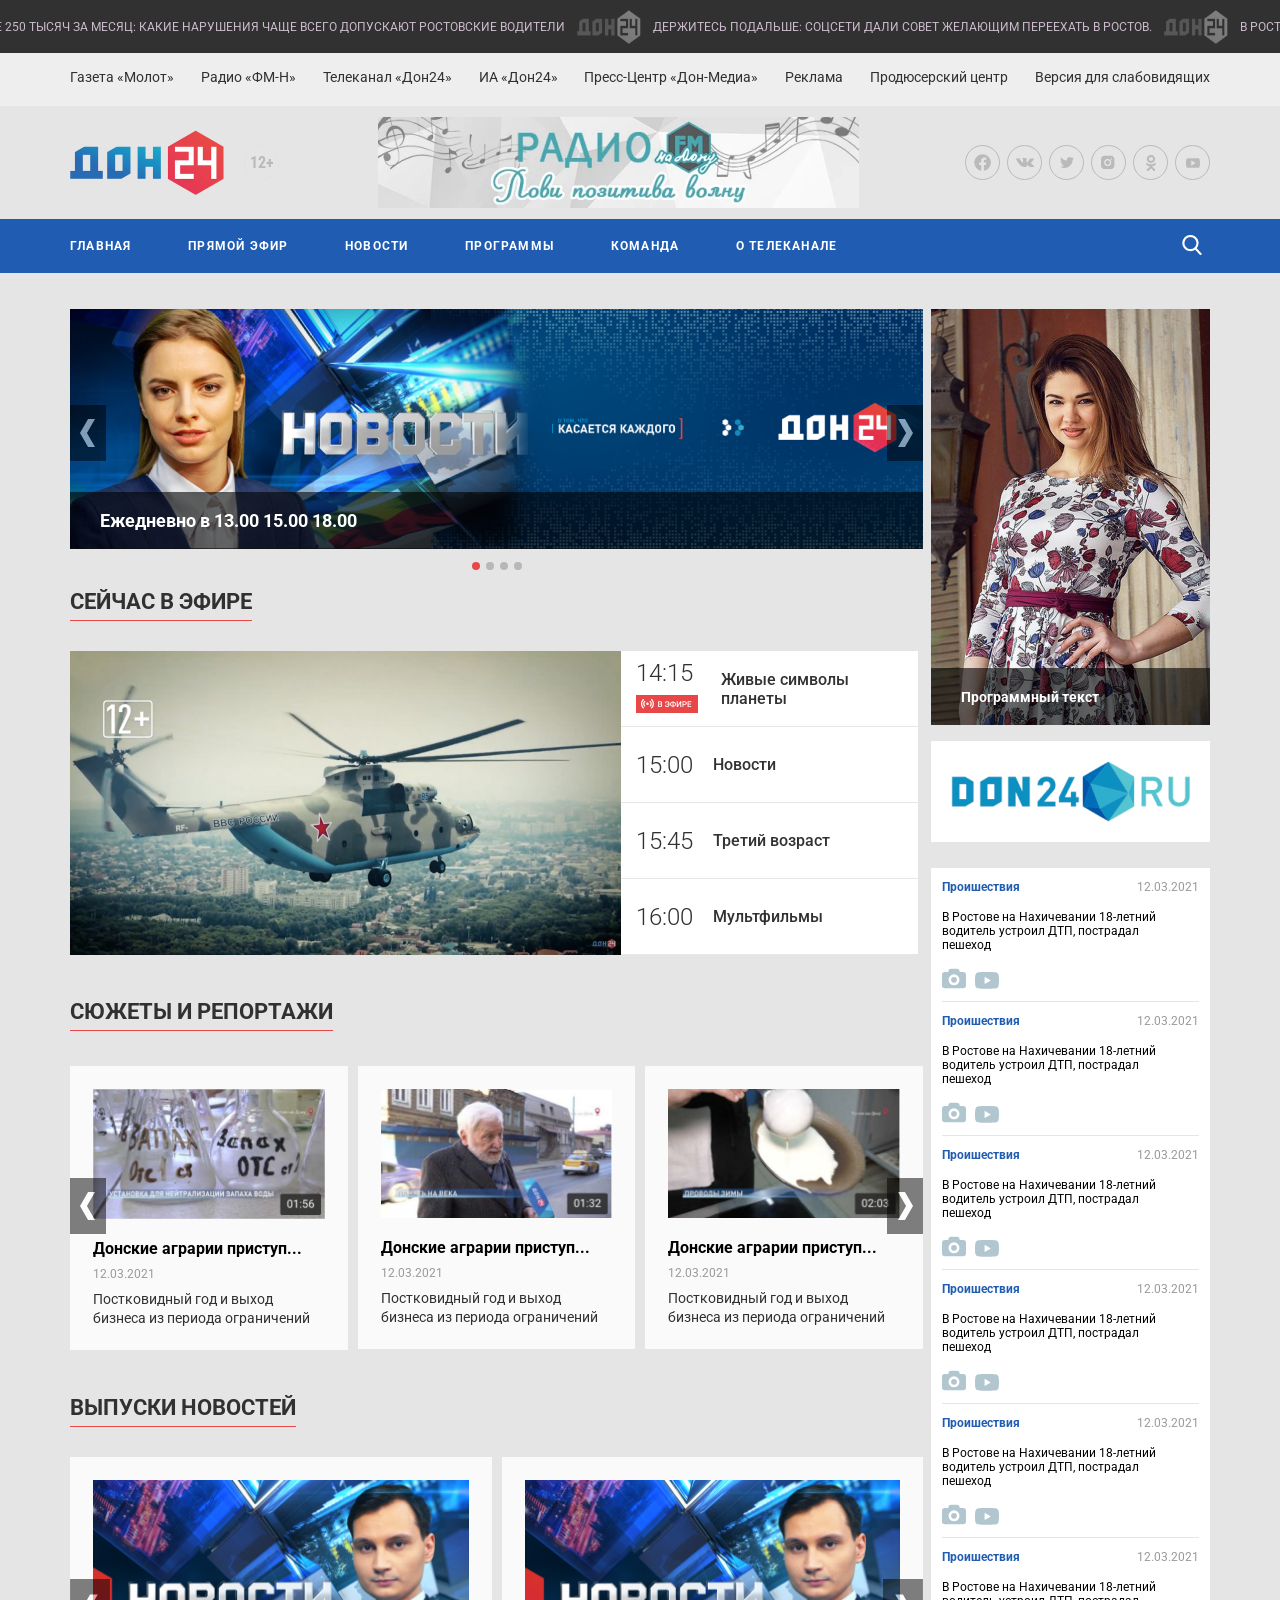
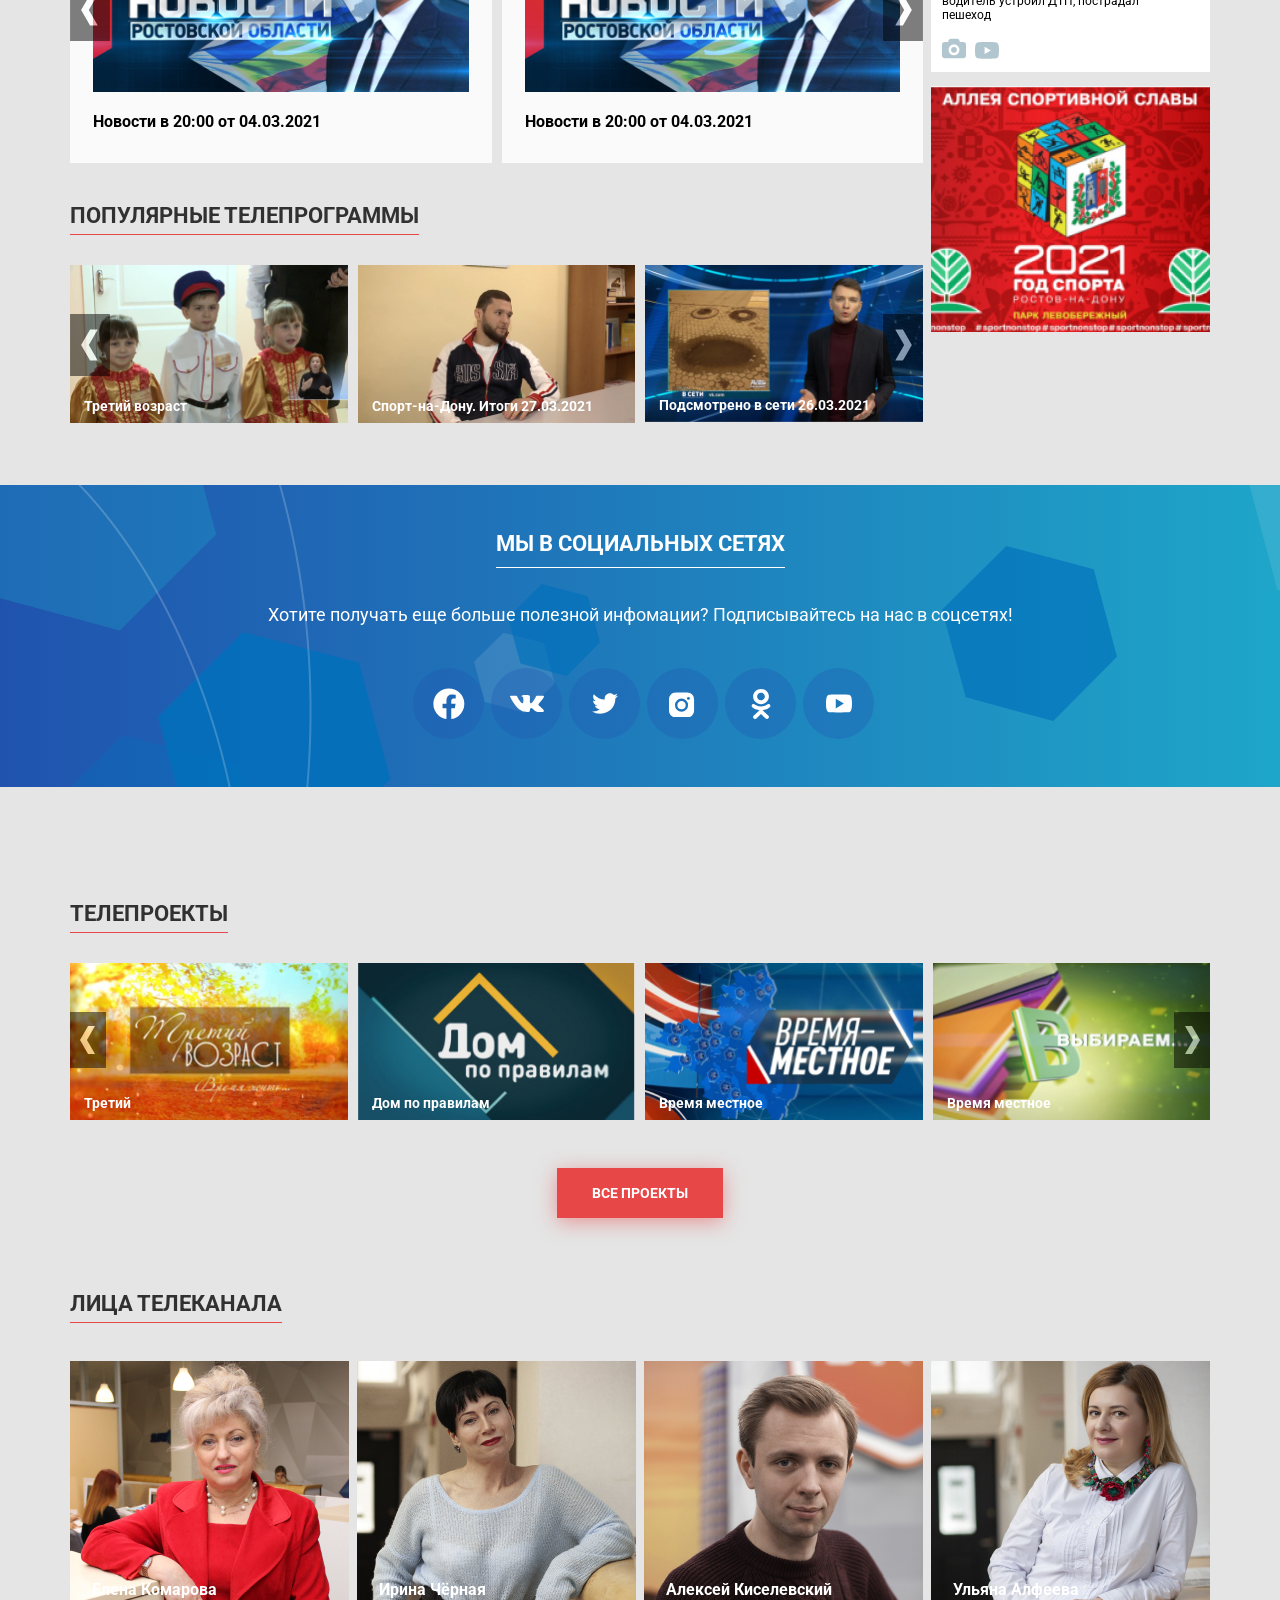
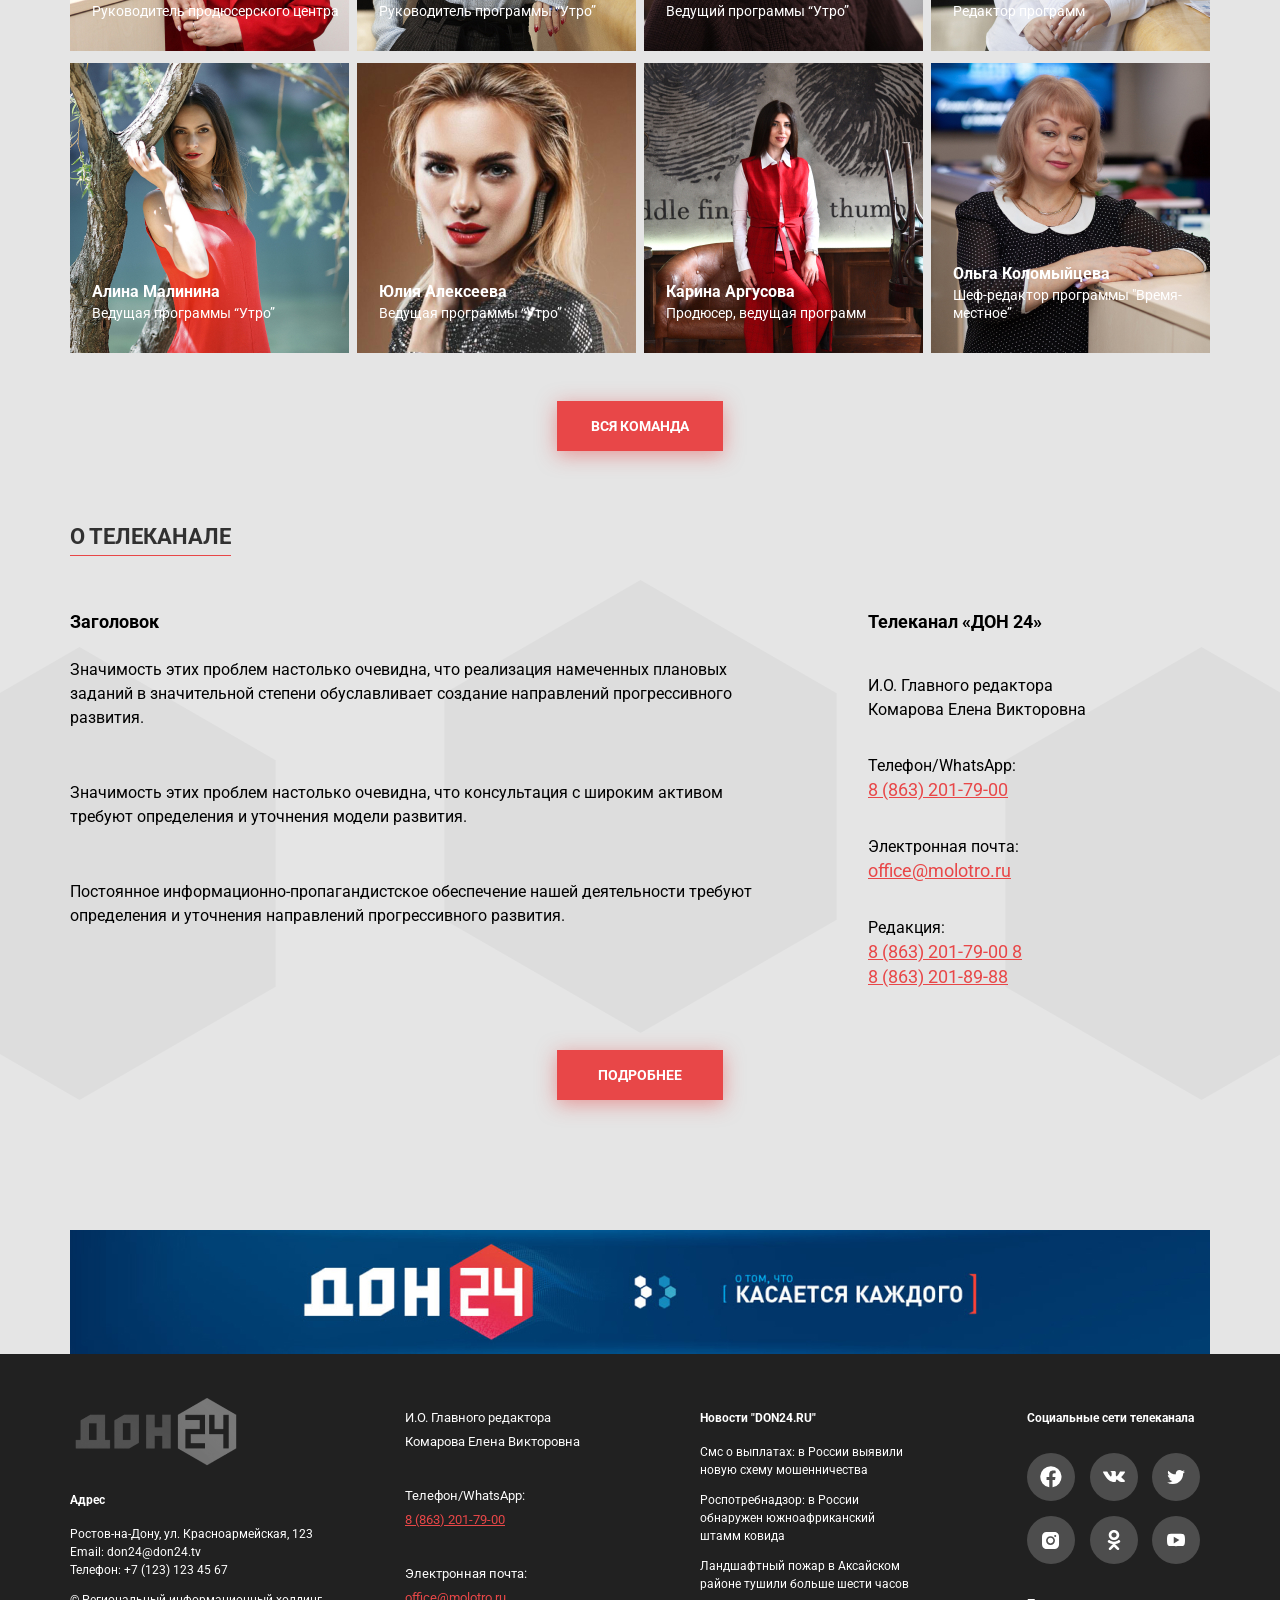
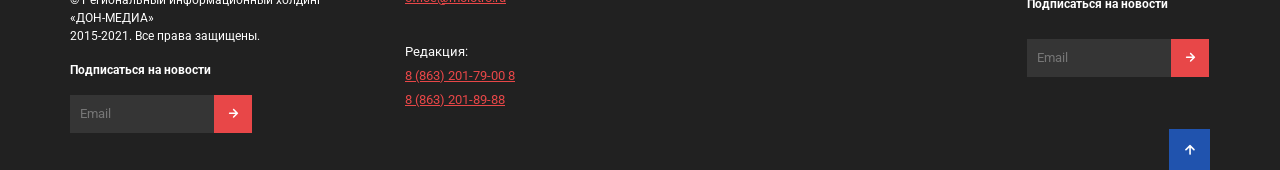
==== don24/index.html @ a63db2fe "Add files via upload" ====
<!DOCTYPE html>
<html lang="en">
<head>
   <meta charset="UTF-8">
   <meta http-equiv="X-UA-Compatible" content="IE=edge">
   <meta name="viewport" content="width=device-width, initial-scale=1.0">
   <link rel="stylesheet" href="css/style.css">
   <link rel="preconnect" href="https://fonts.gstatic.com">
   <link href="https://fonts.googleapis.com/css2?family=Roboto+Mono:wght@300&family=Roboto:wght@400;500;700&display=swap" rel="stylesheet">
   <link rel="stylesheet" href="css/li-scroller.css" media="screen" /> 
   <link href="https://fonts.googleapis.com/css2?family=Roboto+Condensed:wght@700&display=swap" rel="stylesheet">
   <link rel="stylesheet" href="css/swiper-bundle.min.css">
   
   <title>Дон24</title>
</head>
<body>
<header class="header mobile-adaptive-hide">
<div class="dynamic-string">
   <ul id="ticker1">
      <li><span><img class="string-logo" src="img/don24logostring.png" alt="string-logo"><p>Более 250 тысяч за месяц: какие нарушения чаще всего допускают ростовские водители</p></span></li>
      <li><span><img class="string-logo" src="img/don24logostring.png" alt="string-logo"><p>Держитесь подальше: соцсети дали совет желающим переехать в Ростов.</p></span></li>
      <li><span> <img class="string-logo" src="img/don24logostring.png" alt="string-logo"><p>В Ростове на 73-м году жизни умер профессор ЮРИУ РАНХиГС Сергей Воронцов. Жители Таганрога жестко осудили девушку, которая кормит бездомных собак.</p></span></li>
   </ul>
</div>

<nav class="nav-info">
   <ul class="nav-info-list">
      <li><a class="nav-info-links" href="#">Газета «Молот»</a></li>
      <li><a class="nav-info-links" href="#">Радио «ФМ-Н»</a></li>
      <li><a class="nav-info-links" href="#">Телеканал «Дон24»</a></li>
      <li><a class="nav-info-links" href="#">ИА «Дон24»</a></li>
      <li><a class="nav-info-links" href="#">Пресс-Центр «Дон-Медиа»</a></li>
      <li><a class="nav-info-links" href="#">Реклама </a></li>
      <li><a class="nav-info-links" href="#">Продюсерский центр</a></li>
      <li><a class="nav-info-links" href="#">Версия для слабовидящих</a></li>
   </ul>
</nav>
<div class="logo-container">
   <div class="main-logo-block" name="top"><img class= "main-logo " src="img/don24mainlogo.png" alt="logo-don24">
   <span class="age-censore"><p>12+</p></span></div>
   <img class="radio-banner img-adaptive" src="img/banner.png" alt="radio-logo">
   <ul class="social-network-list">
      <li>
         <a class="social-network-links" href="">
            <svg class="icon" width="17.34px" height="17.24px">
               <use xlink:href="img/icons.svg#facebook"></use>
            </svg>
         </a>
      </li>
      <li>
         <a class="social-network-links" href="">
            <svg class="icon" width="18px" height="9px">
               <use xlink:href="img/icons.svg#vk"></use>
            </svg>
         </a>
      </li>
      <li>
         <a class="social-network-links" href="">
            <svg class="icon" width="14px" height="11px">
               <use xlink:href="img/icons.svg#twitter"></use>
            </svg>
         </a>
      </li>
      <li>
         <a class="social-network-links" href="">
            <svg class="icon" width="14.19px" height="14.19px">
               <use xlink:href="img/icons.svg#instagramm"></use>
            </svg>
         </a>
      </li>
      <li>
         <a class="social-network-links" href="">
            <svg class="icon" width="16px" height="16px">
               <use xlink:href="img/icons.svg#ok"></use>
            </svg>
         </a>
      </li>
      <li>
         <a class="social-network-links" href="">
            <svg class="icon" width="14px" height="14px">
               <use xlink:href="img/icons.svg#youtube"></use>
            </svg>
         </a>
      </li>
   </ul>
</div>
<nav class="main-nav">
   <ul class="main-nav-list">
      <li class="fixed-nav-logo"><a href="#"><img src="img/fixed-nav-logo.png" alt="fixed-nav-logo"></a></li>
      <li><a class="main-nav-links" href="#">Главная</a></li>
      <li><a class="main-nav-links" href="#">Прямой эфир</a></li>
      <li><a class="main-nav-links" href="#">Новости</a></li>
      <li><a class="main-nav-links" href="#">Программы</a></li>
      <li><a class="main-nav-links" href="#">Команда</a></li>
      <li><a class="main-nav-links" href="#">О телеканале</a></li>
      <li> 
         
         <span class="search-area">
            <span class="fake-search-input"></span>
            <input type="text" class="search-input" name="search" placeholder="Поиск">
               <button class="search-button" type="submit">
                     <img src="img/search.png" alt="search">
               </button>
         </span>
      </li>
   </ul>
</nav>
</header>
<header class="mobile-header">
   <div class="mobile-logo-container">
      <div class="main-logo-block" name="top"><img class= "main-logo " src="img/don24mainlogo.png" alt="logo-don24">
      <span class="age-censore"><p>12+</p></span></div>
      <div class="menu">
         <a class="menu-triger" href="#"><img src="img/mobile-menu-open.png" alt="mobile-menu-open" class="mobile-menu-open"><img src="img/mobile-menu-close.png" alt="mobile-menu-close" class="mobile-menu-close"></a>
         <div class="menu-popup">
            <ul class="main-nav-list-mobile">
               <li>
                  <a class="mobile-main-nav-links" href="#">Главная</a>
               </li>
               <li>
                  <a class="mobile-main-nav-links" href="#">Прямой эфир</a>
                  <img src="img/mobile-menu-right.png"   alt="mobile-menu-right" class="mobile-menu-right" width="6px" height="11px">
               </li>
               <li>
                  <a class="mobile-main-nav-links" href="#">Новости</a>
                  <img src="img/mobile-menu-right.png"  alt="mobile-menu-right" class="mobile-menu-right" width="6px" height="11px">
                  <ul class="menu-second-list">
                     <li>
                        <a class="mobile-main-nav-links" href="#">Новости</a>
                        <img src="img/mobile-menu-right.png"  alt="mobile-menu-right" class="mobile-menu-right" width="6px" height="11px">
                     </li>
                     <li>
                        <a class="mobile-main-nav-links" href="#">О телеканале</a>
                        <img src="img/mobile-menu-right.png"  alt="mobile-menu-right" class="mobile-menu-right" width="6px" height="11px">
                     </li>
                  </ul>
               </li>
               <li>
                  <a class="mobile-main-nav-links" href="#">Программы</a>
                  <img src="img/mobile-menu-right.png"  alt="mobile-menu-right" class="mobile-menu-right" width="6px" height="11px">
               </li>
               <li>
                  <a class="mobile-main-nav-links" href="#">Команда</a>
                  <img src="img/mobile-menu-right.png"  alt="mobile-menu-right" class="mobile-menu-right" width="6px" height="11px">
               </li>
               <li>
                  <a class="mobile-main-nav-links" href="#">О телеканале</a>
                  <img src="img/mobile-menu-right.png"  alt="mobile-menu-right" class="mobile-menu-right" width="6px" height="11px">
               </li>
               <li> 
                  <span class="mobile-search-area">
                     <input type="text" class="mobile-search-input" name="search" placeholder="Поиск">
                        <button class="mobile-search-button" type="submit">
                              <img src="img/search.png" alt="search">
                        </button>
                  </span>
               </li>
            </ul>						
         </div>
      </div>
   </div>
</header>


<main class="main-content">
   <section class="main-news">
      
      
      <div class="programm-slider">
         
         <div class="banner-button-prev swiper-buttons ">
            <svg class="icon" height="56px" width="36px">
               <use xlink:href="img/icons.svg#left-button"></use>
             </svg>
         </div>
         <div class="banner-button-next swiper-buttons">
            <svg class="icon" height="56px" width="36px">
               <use xlink:href="img/icons.svg#right-button"></use>
             </svg>
         </div>
        

         <div class="swiper-container channel-slider">
            <div class="swiper-wrapper ">
               <!-- Slides -->
               

               <div class="swiper-slide banner-swiper-slide">
                  <div class="banner-info">
                     <span>Ежедневно в 13.00 15.00 18.00</span>
                  </div>
                  <img src="img/newsbanner.png" alt="programm-banner" class="thumbnail">
               </div>
               <div class="swiper-slide banner-swiper-slide">
                  <div class="banner-info">
                     <span>Ежедневно в 13.00 15.00 18.00</span>
                  </div>
                  <img src="img/newsbanner.png" alt="programm-banner" class="thumbnail">
               </div>
               <div class="swiper-slide banner-swiper-slide">
                  <div class="banner-info">
                     <span>Ежедневно в 13.00 15.00 18.00</span>
                  </div>
                  <img src="img/newsbanner.png" alt="programm-banner" class="thumbnail">
               </div>
               <div class="swiper-slide banner-swiper-slide">
                  <div class="banner-info">
                     <span>Ежедневно в 13.00 15.00 18.00</span>
                  </div>
                  <img src="img/newsbanner.png" alt="programm-banner" class="thumbnail">
               </div>
            </div>
         </div>
         

         <div class="swiper-pagination">
            <div class="bullets">
            </div>
         </div>

      </div>


      <a href="#" class="blocks-title">Сейчас в эфире</a>
   <section class="live-block">
      

      <div class="live-video">
         <img src="img/livevideothumbnail.png" alt="thumbnail" class="live-video-img">
      </div>
      <div class="live-programm">
         <div class="live-programm-titles">
            <span class="live-programm-time">14:15
               <img class="live-marker" src="img/live.png" alt="live marker">
            </span>
            <span class="live-programm-name">Живые символы планеты</span>
         </div>
         <div class="live-programm-titles">
            <span class="live-programm-time">15:00</span>
            <span class="live-programm-name">Новости</span>
         </div>
         <div class="live-programm-titles">
            <span class="live-programm-time">15:45</span>
            <span class="live-programm-name">Третий возраст</span>
         </div>
         <div class="live-programm-titles" id="mobile-all-programms">
            <span class="mobile-live-all-programm">
               <svg class="-icon" height="17px" width="9px" >
                  <use xlink:href="img/icons.svg#Subtract"></use>
               </svg>
            </span>
            <span class="live-programm-name">Вся программа</span>
         </div>
         <div class="live-programm-titles">
            <span class="live-programm-time">16:00</span>
            <span class="live-programm-name">Мультфильмы</span>
         </div>
         <div class="live-programm-titles">
            <span class="live-programm-time">16:00</span>
            <span class="live-programm-name">Мультфильмы</span>
         </div>
         <div class="live-programm-titles">
            <span class="live-programm-time">16:00</span>
            <span class="live-programm-name">Мультфильмы</span>
         </div>
         <div class="live-programm-titles">
            <span class="live-programm-time">16:00</span>
            <span class="live-programm-name">Мультфильмы</span>
         </div>
      </div>
   
   </section>


   <a href="#" class="blocks-title">Сюжеты и репортажи</a>
   
   <div class="reportage-swiper">

      <div class="reportage-button-prev swiper-buttons buttons-off">
         <svg class="icon" height="56px" width="36px">
            <use xlink:href="img/icons.svg#left-button"></use>
          </svg>
      </div>
      <div class="reportage-button-next swiper-buttons buttons-off">
         <svg class="icon" height="56px" width="36px">
            <use xlink:href="img/icons.svg#right-button"></use>
          </svg>
      </div>
     
      <!-- Slider main container -->
		<div class="swiper-container channel-slider-2">
				<!-- Additional required wrapper -->
			<div class="swiper-wrapper swiper-off">
				<!-- Slides -->
				<div class="swiper-slide reportage-swiper-slide">
					<div class="video-card">
						<div class="video-thumb">
							<img src="img/donagrares.jpg" alt="donagrares" class="thumbnail-2">
							
						</div>
						<!--/. video thumb-->
						<h3 class="video-title">Донские аграрии приступ...</h3>
						<div class="video-info">
							<span class="video-counter">
								<span class="video-date">12.03.2021</span>
							</span>
							<span class="video-text">Постковидный год и выход бизнеса из периода ограничений</span>
						</div>
					</div>
					<!-- /. video card-->
				</div>			
				<!-- /. swiper-slide-->

            <div class="swiper-slide reportage-swiper-slide">
					<div class="video-card">
						<div class="video-thumb">
							<img src="img/donagrares2.jpg" alt="donagrares" class="thumbnail-2">
							
						</div>
						<!--/. video thumb-->
						<h3 class="video-title">Донские аграрии приступ...</h3>
						<div class="video-info">
							<span class="video-counter">
								<span class="video-date">12.03.2021</span>
							</span>
							<span class="video-text">Постковидный год и выход бизнеса из периода ограничений</span>
						</div>
					</div>
					<!-- /. video card-->
				</div>			
				<!-- /. swiper-slide-->

            <div class="swiper-slide reportage-swiper-slide">
					<div class="video-card">
						<div class="video-thumb">
							<img src="img/donagrares3.jpg" alt="donagrares" class="thumbnail-2">
							
						</div>
						<!--/. video thumb-->
						<h3 class="video-title">Донские аграрии приступ...</h3>
						<div class="video-info">
							<span class="video-counter">
								<span class="video-date">12.03.2021</span>
							</span>
							<span class="video-text">Постковидный год и выход бизнеса из периода ограничений</span>
						</div>
					</div>
					<!-- /. video card-->
				</div>			
				<!-- /. swiper-slide-->

			</div>
         <!--/. swiper-wrapper-->
		</div>
      <!-- /. swiper container-->

   </div>


   <a href="#" class="blocks-title">Выпуски новостей</a>
   
   <div class="news-episodes-swiper">

      <div class="news-episodes-button-prev swiper-buttons buttons-off">
         <svg class="icon" height="62px" width="40px">
            <use xlink:href="img/icons.svg#left-button"></use>
          </svg>
      </div>
      <div class="news-episodes-button-next swiper-buttons buttons-off">
         <svg class="icon" height="62px" width="40px">
            <use xlink:href="img/icons.svg#right-button"></use>
          </svg>
      </div>
     
      <!-- Slider main container -->
		<div class="swiper-container channel-slider-3">
				<!-- Additional required wrapper -->
			<div class="swiper-wrapper swiper-off">
				<!-- Slides -->
				<div class="swiper-slide news-episodes-swiper-slide">
					<div class="video-card">
						<div class="video-thumb">
							<img src="img/newsepisode.jpg" alt="news-episode" class="thumbnail-3">
							
						</div>
						<!--/. video thumb-->
						<h3 class="video-title">Новости в 20:00 от 04.03.2021</h3>
					</div>
					<!-- /. video card-->
				</div>			
				<!-- /. swiper-slide-->

            <div class="swiper-slide news-episodes-swiper-slide">
					<div class="video-card">
						<div class="video-thumb">
							<img src="img/newsepisode.jpg" alt="news-episode" class="thumbnail-3">
							
						</div>
						<!--/. video thumb-->
						<h3 class="video-title">Новости в 20:00 от 04.03.2021</h3>
					</div>
					<!-- /. video card-->
				</div>			
				<!-- /. swiper-slide-->
			</div>
         <!--/. swiper-wrapper-->
		</div>
      <!-- /. swiper container-->
   </div>


   <a href="#" class="blocks-title">Популярные телепрограммы</a>
   
   <div class="popular-programms-swiper">

      <div class="popular-programms-button-prev swiper-buttons buttons-off">
         <svg class="icon" height="62px" width="40px">
            <use xlink:href="img/icons.svg#left-button"></use>
          </svg>
      </div>
      <div class="popular-programms-button-next swiper-buttons buttons-off">
         <svg class="icon" height="62px" width="40px">
            <use xlink:href="img/icons.svg#right-button"></use>
          </svg>
      </div>
     
      <!-- Slider main container -->
		<div class="swiper-container channel-slider-4">
				<!-- Additional required wrapper -->
			<div class="swiper-wrapper swiper-off">
				<!-- Slides -->
				<div class="swiper-slide popular-programms-swiper-slide">
						<div class="video-thumb">
							<img src="img/popular1.jpg" alt="popular1" class="thumbnail-4">
							
						</div>
						<!--/. video thumb-->
						<h3 class="popular-video-title">Третий возраст</h3>
				</div>			
				<!-- /. swiper-slide-->

            <div class="swiper-slide popular-programms-swiper-slide">
						<div class="video-thumb">
							<img src="img/popular2.jpg" alt="popular2" class="thumbnail-4">
							
						</div>
						<!--/. video thumb-->
						<h3 class="popular-video-title">Спорт-на-Дону. Итоги 27.03.2021</h3>
				</div>			
				<!-- /. swiper-slide-->

            <div class="swiper-slide popular-programms-swiper-slide">
						<div class="video-thumb">
							<img src="img/popular3.jpg" alt="popular3" class="thumbnail-4">
							
						</div>
						<!--/. video thumb-->
						<h3 class="popular-video-title">Подсмотрено в сети 26.03.2021</h3>
				</div>			
				<!-- /. swiper-slide-->

			</div>
         <!--/. swiper-wrapper-->
		</div>
      <!-- /. swiper container-->
   </div>

   </section>

   
   <aside class="sidebar mobile-adaptive-hide">
      <div class="sidebar-banner">
         <img src="img/irinakasarina.jpg" alt="irina-kasarina">
         <div class="sidebar-banner-title">
            <span>Программный текст</span>
         </div>
      </div>

      <img class="sidebar-logo" src="img/sidebarlogo.jpg" alt="sidebar-logo">

      <div class="sidebar-news-container">
         
         
         <div class="sidebar-news">
            <a class="sidebar-news-link" href="#">
               <h4 class="sidebar-news-title">Проишествия</h4>
               <span class="sidebar-news-date">12.03.2021</span>
               <p class="sidebar-news-text">В Ростове на Нахичевании 18-летний водитель устроил ДТП, пострадал пешеход</p>
            </a>   
            <span class="sidebar-icons-container">
               <a class="sidebar-news-icons" href="#">
                  <svg class="icon" width="24px" height="24px">
                     <use xlink:href="img/icons.svg#photo-icon"></use>
                  </svg>
               <a class="sidebar-news-icons" href="#">
                  <svg class="icon" width="24px" height="17px">
                     <use xlink:href="img/icons.svg#video-icon"></use>
                  </svg>
               </a>
            </span>
         </div>
         <div class="sidebar-news">
            <a class="sidebar-news-link" href="#">
               <h4 class="sidebar-news-title">Проишествия</h4>
               <span class="sidebar-news-date">12.03.2021</span>
               <p class="sidebar-news-text">В Ростове на Нахичевании 18-летний водитель устроил ДТП, пострадал пешеход</p>
            </a>   
            <span class="sidebar-icons-container">
               <a class="sidebar-news-icons" href="#">
                  <svg class="icon" width="24px" height="24px">
                     <use xlink:href="img/icons.svg#photo-icon"></use>
                  </svg>
               <a class="sidebar-news-icons" href="#">
                  <svg class="icon" width="24px" height="17px">
                     <use xlink:href="img/icons.svg#video-icon"></use>
                  </svg>
               </a>
            </span>
         </div>
         <div class="sidebar-news">
            <a class="sidebar-news-link" href="#">
               <h4 class="sidebar-news-title">Проишествия</h4>
               <span class="sidebar-news-date">12.03.2021</span>
               <p class="sidebar-news-text">В Ростове на Нахичевании 18-летний водитель устроил ДТП, пострадал пешеход</p>
            </a>   
            <span class="sidebar-icons-container">
               <a class="sidebar-news-icons" href="#">
                  <svg class="icon" width="24px" height="24px">
                     <use xlink:href="img/icons.svg#photo-icon"></use>
                  </svg>
               <a class="sidebar-news-icons" href="#">
                  <svg class="icon" width="24px" height="17px">
                     <use xlink:href="img/icons.svg#video-icon"></use>
                  </svg>
               </a>
            </span>
         </div>
         <div class="sidebar-news">
            <a class="sidebar-news-link" href="#">
               <h4 class="sidebar-news-title">Проишествия</h4>
               <span class="sidebar-news-date">12.03.2021</span>
               <p class="sidebar-news-text">В Ростове на Нахичевании 18-летний водитель устроил ДТП, пострадал пешеход</p>
            </a>   
            <span class="sidebar-icons-container">
               <a class="sidebar-news-icons" href="#">
                  <svg class="icon" width="24px" height="24px">
                     <use xlink:href="img/icons.svg#photo-icon"></use>
                  </svg>
               <a class="sidebar-news-icons" href="#">
                  <svg class="icon" width="24px" height="17px">
                     <use xlink:href="img/icons.svg#video-icon"></use>
                  </svg>
               </a>
            </span>
         </div>
         <div class="sidebar-news">
            <a class="sidebar-news-link" href="#">
               <h4 class="sidebar-news-title">Проишествия</h4>
               <span class="sidebar-news-date">12.03.2021</span>
               <p class="sidebar-news-text">В Ростове на Нахичевании 18-летний водитель устроил ДТП, пострадал пешеход</p>
            </a>   
            <span class="sidebar-icons-container">
               <a class="sidebar-news-icons" href="#">
                  <svg class="icon" width="24px" height="24px">
                     <use xlink:href="img/icons.svg#photo-icon"></use>
                  </svg>
               <a class="sidebar-news-icons" href="#">
                  <svg class="icon" width="24px" height="17px">
                     <use xlink:href="img/icons.svg#video-icon"></use>
                  </svg>
               </a>
            </span>
         </div>
         <div class="sidebar-news">
            <a class="sidebar-news-link" href="#">
               <h4 class="sidebar-news-title">Проишествия</h4>
               <span class="sidebar-news-date">12.03.2021</span>
               <p class="sidebar-news-text">В Ростове на Нахичевании 18-летний водитель устроил ДТП, пострадал пешеход</p>
            </a>   
            <span class="sidebar-icons-container">
               <a class="sidebar-news-icons" href="#">
                  <svg class="icon" width="24px" height="24px">
                     <use xlink:href="img/icons.svg#photo-icon"></use>
                  </svg>
               <a class="sidebar-news-icons" href="#">
                  <svg class="icon" width="24px" height="17px">
                     <use xlink:href="img/icons.svg#video-icon"></use>
                  </svg>
               </a>
            </span>
         </div>
         
         
      </div>
      <!-- en of sidebar news container -->

      <img class="sidebar-reclam" src="img/sidebarreclam.jpg" alt="reclam sport year">
   </aside>
</main>

<div class="social-network-container">
   <div class="social-network-container-bg">
      <div class="social-network-container-info">
      <h3 class="social-network-title">Мы в социальных сетях</h3>
       <span class="social-network-text">Хотите получать еще больше полезной инфомации? Подписывайтесь на нас в соцсетях!</span>
      
      
       <ul class="social-network-list">
          <li>
             <a class="social-network-container-links" href="">
                <svg class="sn-icon" width="32px" height="32px">
                   <use xlink:href="img/icons.svg#facebook"></use>
                </svg>
             </a>
          </li>
          <li>
             <a class="social-network-container-links" href="">
                <svg class="sn-icon" width="34px" height="17px">
                   <use xlink:href="img/icons.svg#vk"></use>
                </svg>
             </a>
          </li>
          <li>
             <a class="social-network-container-links" href="">
                <svg class="sn-icon" width="26px" height="21px">
                   <use xlink:href="img/icons.svg#twitter"></use>
                </svg>
             </a>
          </li>
          <li>
             <a class="social-network-container-links" href="">
                <svg class="sn-icon" width="26.5px" height="26.5px">
                   <use xlink:href="img/icons.svg#instagramm"></use>
                </svg>
             </a>
          </li>
          <li>
             <a class="social-network-container-links" href="">
                <svg class="sn-icon" width="30px" height="30px">
                   <use xlink:href="img/icons.svg#ok"></use>
                </svg>
             </a>
          </li>
          <li>
             <a class="social-network-container-links" href="">
                <svg class="sn-icon" width="26px" height="27px">
                   <use xlink:href="img/icons.svg#youtube"></use>
                </svg>
             </a>
       </ul>
      </div>
    
   
       
      <svg class="sn-bg-element1" width="175px" height="175px">
        <use xlink:href="img/icons.svg#SN-bg-element"></use>
      </svg>
      <svg class="sn-bg-element2" width="92px" height="92px">
      <use xlink:href="img/icons.svg#SN-bg-element"></use>
      </svg>
   </div>
</div>
   

   

<div class="for-bg-elements">


<section class="about-tvchannel">
   <a href="#" class="blocks-title">Телепроекты</a>
   
   <div class="tvprojects-swiper">

      <div class="tvprojects-button-prev swiper-buttons buttons-off">
         <svg class="icon" height="56px" width="36px">
            <use xlink:href="img/icons.svg#left-button"></use>
          </svg>
      </div>
      <div class="tvprojects-button-next swiper-buttons buttons-off">
         <svg class="icon" height="56px" width="36px">
            <use xlink:href="img/icons.svg#right-button"></use>
          </svg>
      </div>
     
      <!-- Slider main container -->
		<div class="swiper-container channel-slider-5">
				<!-- Additional required wrapper -->
			<div class="swiper-wrapper swiper-off">
				<!-- Slides -->
				<div class="swiper-slide tvprojects-swiper-slide">
						<div class="video-thumb">
							<img src="img/tretiyvozrast.jpg" alt="tretiyvozrast" class="thumbnail-5">
							
						</div>
						<!--/. video thumb-->
						<h3 class="tvprojects-video-title">Третий</h3>
				</div>			
				<!-- /. swiper-slide-->

            <div class="swiper-slide tvprojects-swiper-slide">
						<div class="video-thumb">
							<img src="img/dom-po-pravilam.jpg" alt="dom-po-pravilam" class="thumbnail-5">
							
						</div>
						<!--/. video thumb-->
						<h3 class="tvprojects-video-title">Дом по правилам</h3>
				</div>			
				<!-- /. swiper-slide-->

            <div class="swiper-slide tvprojects-swiper-slide">
						<div class="video-thumb">
							<img src="img/vremya-mestnoe.jpg" alt="vremya-mestnoe" class="thumbnail-5">
							
						</div>
						<!--/. video thumb-->
						<h3 class="tvprojects-video-title">Время местное</h3>
				</div>			
				<!-- /. swiper-slide-->

            <div class="swiper-slide tvprojects-swiper-slide">
               <div class="video-thumb">
                  <img src="img/vybiraem.jpg" alt="vybiraem" class="thumbnail-5">
                  
               </div>
               <!--/. video thumb-->
               <h3 class="tvprojects-video-title">Время местное</h3>
         </div>			
         <!-- /. swiper-slide-->

			</div>
         <!--/. swiper-wrapper-->
		</div>
      <!-- /. swiper container-->
   </div>

   <button class="red-button"><a class="all-projects-link" href="#">Все проекты</a></button>


   <a href="#" class="blocks-title">Лица Телеканала</a>

   <div class="channel-persons">
      <div class="person-card">
         <img src="img/elena-komarova 1.jpg" alt="elena-komarova">
         <div class="person-info">
            <span class="person-name">Елена Комарова</span>      
            <span class="person-post">Руководитель продюсерского центра</span>
         </div>
      </div>


      <div class="person-card">
         <img src="img/irina-chernaya 1.jpg" alt="irina-chernaya">
         <div class="person-info">
            <span class="person-name">Ирина Чёрная</span>
            <span class="person-post">Руководитель программы “Утро”</span>
         </div>
      </div>

      <div class="person-card">
         <img src="img/aleksej-kiselevskij 1.jpg" alt="aleksej-kiselevskij">
         <div class="person-info">
            <span class="person-name">Алексей Киселевский</span>
            <span class="person-post">Ведущий программы “Утро”</span>
         </div>
      </div>

      <div class="person-card">
         <img src="img/ulyana-alfeeva 1.jpg" alt="ulyana-alfeeva">
         <div class="person-info">
            <span class="person-name">Ульяна Алфеева</span>
            <span class="person-post">Редактор программ</span>
         </div>
      </div>

      <div class="person-card">
         <img src="img/alina-malinina 1.jpg" alt="alina-malinina">
         <div class="person-info">
            <span class="person-name">Алина Малинина</span>
            <span class="person-post">Ведущая программы “Утро”</span>
         </div>
      </div>

      <div class="person-card">
         <img src="img/yulya-alekseeva 1.jpg" alt="yulya-alekseeva">
         <div class="person-info">
            <span class="person-name">Юлия Алексеева</span>
            <span class="person-post">Ведущая программы “Утро”</span>
         </div>
      </div>

      <div class="person-card">
         <img src="img/karina-argusova 1.jpg" alt="karina-argusova">
         <div class="person-info">
            <span class="person-name">Карина Аргусова</span>
            <span class="person-post">Продюсер, ведущая программ </span>
         </div>
      </div>

      <div class="person-card">
         <img src="img/olga-kolomyjczeva 1.jpg" alt="olga-kolomyjczeva">
         <div class="person-info">
            <span class="person-name">Ольга Коломыйцева</span>
            <span class="person-post">Шеф-редактор программы "Время-местное”</span>
         </div>
      </div>

   </div>


   <button class="red-button"><a class="all-team-link" href="#">Вся команда</a></button>

   <a href="#" class="blocks-title">О телеканале</a>

   <div class="about-channel">
      <div class="left-side">
         <h4 class="about-channel-title">Заголовок</h4>
         <p>Значимость этих проблем настолько очевидна, что реализация намеченных плановых заданий в значительной степени обуславливает создание направлений прогрессивного развития. </p><br>
         <p>Значимость этих проблем настолько очевидна, что консультация с широким активом требуют определения и уточнения модели развития. </p><br>
         <p>Постоянное информационно-пропагандистское обеспечение нашей деятельности требуют определения и уточнения направлений прогрессивного развития.</p>
      </div>

      <div class="right-side">
         <h4 class="about-channel-title">Телеканал «ДОН 24»</h4>
         <p>И.О. Главного редактора <br> Комарова Елена Викторовна</p>
         <p>Телефон/WhatsApp:<br><span>8 (863) 201-79-00</span></p>
         <p>Электронная почта:<br><span>office@molotro.ru</span></p>
         <p>Редакция:<br> <span>8 (863) 201-79-00 8 <br>8 (863) 201-89-88</span></p>

      </div>
   </div>

   <button class="red-button"><a class="more-about-link" href="#">Подробнее</a></button>
   

   </div>

   
</section>
<a class="youtube-banner" href="#"><img src="img/youtube_banner_d24 2.jpg" alt="youtube-banner"></a>


<footer class="footer">
   <div class="footer-container">
      <div class="left-footer">

         <div class="adress-block">
            <img src="img/don24tv_bw_transp-2 1.png" alt="don24tv_bw_transp-2">
            <h4>Адрес</h4>

            <p>
               Ростов-на-Дону, ул. Красноармейская, 123 <br>
               Email: don24@don24.tv <br>
               Телефон: +7 (123) 123 45 67
            </p>
            <p>
               © Региональный информационный холдинг <br>
               «ДОН-МЕДИА» <br>
               2015-2021. Все права защищены.
            </p>

            <div class="subscribe-block mobile-subscribe-block">
               <h4>Подписаться на новости</h4>
               <span class="subscribe-area">
                  <input type="email" name="subcribe" class="subscribe-input" placeholder="Email">
                  <button type="submit" class="subscribe-button">
                     <img src="img/right.png" alt="up">
                  </button>
               </span>
            </div>
         </div>


         <div class="contacts-block">
            <p>И.О. Главного редактора <br> Комарова Елена Викторовна</p> 
            <p>Телефон/WhatsApp:<br><span>8 (863) 201-79-00</span></p> 
            <p>Электронная почта:<br><span>office@molotro.ru</span></p> 
            <p>Редакция:<br> <span>8 (863) 201-79-00 8 <br>8 (863) 201-89-88</span></p>
         
         
         
         </div>
      

         
      </div>
      <div class="right-footer">
         <div class="info-block">
            <h4>Новости "DON24.RU"</h4>
            <p>Смс о выплатах: в России выявили новую схему мошенничества</p>
            <p>Роспотребнадзор: в России обнаружен южноафриканский штамм ковида</p>
            <p>Ландшафтный пожар в Аксайском районе тушили больше шести часов</p>
         </div>
         <div class="footer-social-network">
            <h4>Социальные сети телеканала</h4>
            <ul class="footer-social-network-list">
               <li>
                  <a class="footer-social-network-links" href="">
                     <svg class="icon" width="22px" height="22px">
                        <use xlink:href="img/icons.svg#facebook"></use>
                     </svg>
                  </a>
               </li>
               <li>
                  <a class="footer-social-network-links" href="">
                     <svg class="icon" width="22px" height="13px">
                        <use xlink:href="img/icons.svg#vk"></use>
                     </svg>
                  </a>
               </li>
               <li>
                  <a class="footer-social-network-links" href="">
                     <svg class="icon" width="18px" height="14px">
                        <use xlink:href="img/icons.svg#twitter"></use>
                     </svg>
                  </a>
               </li>

               <li>
                  <a class="footer-social-network-links" href="">
                     <svg class="icon" width="18px" height="18px">
                        <use xlink:href="img/icons.svg#instagramm"></use>
                     </svg>
                  </a>
               </li>
               <li>
                  <a class="footer-social-network-links" href="">
                     <svg class="icon" width="20px" height="20px">
                        <use xlink:href="img/icons.svg#ok"></use>
                     </svg>
                  </a>
               </li>
               <li>
                  <a class="footer-social-network-links" href="">
                     <svg class="icon" width="18px" height="18px">
                        <use xlink:href="img/icons.svg#youtube"></use>
                     </svg>
                  </a>
               </li>
            </ul>
            
            
            <div class="subscribe-block">
               <h4>Подписаться на новости</h4>
               <span class="subscribe-area">
                  <input type="email" name="subcribe" class="subscribe-input" placeholder="Email">
                  <button type="submit" class="subscribe-button">
                     <img src="img/right.png" alt="up">
                  </button>
               </span>
            </div>
         </div>
         
      </div> 
      <a href="#top" class="to-start">
         <img src="img/up.png" alt="up">
      </a>
   </div>   
</footer>
</body>
<script src="js/jquery-3.6.0.min.js"></script>
   <script type="text/javascript" src="js/jquery.li-scroller.1.0.js"></script> 
   <script src="js/scroll.js"></script>
   <script src="js/swiper.js"></script>
   <script src="js/main.js"></script>

</html>
---- don24/css/style.css ----
*{
    font-family: 'Roboto', sans-serif;
    /* font-family: 'Roboto Mono', monospace; */
    box-sizing: border-box;
}
html, body{
    overflow-x: hidden;
}
body{
    margin: 0 auto;
    background: #E5E5E5;
    max-width: 1920px;
    height: 100%;
}
header{
    margin: 0 0 36px 0;
    padding: 0;
    max-width: 1920px;

}

/****** Dynamic string*****/
.dynamic-string{
    background-color: #eee;
    height: 53px;
    display: flex;
    width: 100%;
}


#ticker1 li{
    color: #cbc;
    text-transform: uppercase;
    background: #313131;
    font-size: 12px;
}

.string-logo{
    width: 68px;
    height: 38px;
    margin: 0 10px;
}
/******END of Dynamic string*****/


.nav-info {
    min-height: 53px;
    background: #eee;
}

.nav-info-list {
    list-style-type: none;
    display: flex;
    margin: 0;
    padding: 0;
    max-width: 1140px;
    height: 100%;
    margin: 0 auto;
    justify-content: space-between
}


.nav-info-links {
    text-decoration: none;
    color: #313131;
    min-height: 53px;
    display: flex;
    align-items: center;
    font-style: normal;
    font-size: 0.9em;
    padding: 0.5em 0;
    border-bottom: solid 5px transparent;
}


.nav-info-links:hover{
    border-bottom: solid 5px #E84748;
    color: #E84748;
}

.logo-container{
    max-width: 1140px;
    margin: 0 auto;
    padding: 11px 0;
    display: flex;
    justify-content: space-between;
    align-items: center;
}
.main-logo-block{
    display: flex;
    align-items: center;
}

.main-logo{
    max-height: 66px;
    max-width: 156px;
    cursor: pointer;
}
.age-censore{
    height: 35px;
    width: 35px;
    border-radius: 50%;
    border: 1px solid #E3E3E3;
    display: flex;
    align-items: center;
    justify-content: center;
    margin-left: 20px;
}
.age-censore p{
    
    font-family: 'Roboto Condensed', sans-serif;
    font-weight: bold;
    font-size: 16px;
    line-height: 19px;
    color: #BABABA;
}
.radio-banner{
    max-height: 91px;
    max-width: 481px;
}
.social-network-list {
    list-style-type: none;
    padding: 0;
    margin: 0;
    display: flex;
}
.social-network-list li{
    margin-left: 7px;
}

.social-network-links{
    height: 35px;
    width: 35px;
    border-radius: 50%;
    border: 1px solid #bababa;
    display: flex;
    justify-content: center;
    align-items: center;
}
.social-network-links .icon{
    fill: #BABABA;
}
.social-network-links:hover .icon{
    fill: #205DB2;
}
.social-network-links:hover{
    border: 1px solid #205DB2;
}
.main-nav{
    
    margin: 0 auto;
    background: #205DB2;
    height: 54px;
}
.fixed-main-nav{
    position: fixed;
    top: 0;
    width: 100%;
    z-index: 15;
}
.fixed-nav-logo img{
    height: 40px;
}
.main-nav-list{
    max-width: 1140px;
    height: 54px;
    list-style-type: none;
    display: flex;
    justify-content: space-between;
    align-items: center;
    margin: 0 auto;
    padding: 0;
}


.main-nav-links{
    display: flex;
    align-items: center;
    text-decoration: none;
    color: #fff;
    text-transform: uppercase;
    font-weight: bold;
    font-size: 12px;
    line-height: 14px;
    letter-spacing: 0.1em;
    border-bottom: solid 4px transparent;
    padding-top: 4px;
    height: 54px;
}
.main-nav-links:hover{
    border-bottom: solid 4px #fff; 
    opacity: 0.5;
}
.search-area{
    display: flex;
    align-items: center;
}
.fake-search-input{
    width: 280px;
}
.search-input{
    padding-left: 20px;
    margin: 0;
    height: 36px;
    width: 280px;
    border: none;
}
.search-button{
    width: 36px;
    height: 36px;
    border: none;
    background: #205DB2;
    cursor: pointer;
}
.search-button:hover{
    background: #E84748;
}

/*********mobile menu******/
.mobile-header{
    display: none;
}
.menu{
    margin-right: 15px;
}
.mobile-logo-container{
    margin: 0 auto;
    padding: 11px 0;
    display: flex;
    justify-content: space-between;
    align-items: center;
    padding: 10px;
    background: #fff;
}
.age-censore{
    height: 35px;
    width: 35px;
    border-radius: 50%;
    border: 1px solid #E3E3E3;
    display: flex;
    align-items: center;
    justify-content: center;
    margin-left: 20px;
}


.menu-popup{
    margin-top: 80px ;

    position: absolute;
    left: 0;
    top: 10%;
    background: #205DB2;
    z-index: 15;
    width: 100%;

}
.main-nav-list-mobile{
    padding: 0;
    height: 100%;
    width: 100%;
    list-style-type: none;
    display: flex;
    flex-direction: column;
    justify-content: space-between;
    margin: 0 auto;
}
.main-nav-list-mobile li{
    padding:0 10px 0 10px;

    display: flex;
    width: 100%;
    flex-wrap: wrap;
    flex-direction: row;
    justify-content: space-between;
    align-items: center;
    border-bottom: 1px solid rgba(218, 218, 218, 0.2);
    background: #205DB2;

}
.main-nav-list-mobile li:hover{
    cursor: pointer;
    background: #497ABE;
}
.mobile-menu-right{
    display: block;
    margin-right: 15px;
}
.mobile-main-nav-links{
    width: 90%;
    display: flex;
    align-items: center;
    text-decoration: none;
    color: #fff;
    text-transform: uppercase;
    font-weight: bold;
    font-size: 12px;
    line-height: 14px;
    letter-spacing: 0.1em;
    border-bottom: solid 4px transparent;
    padding-top: 4px;
    height: 54px;
}

.main-nav-list-mobile .search-area{
    padding-top: 10px;
}

.menu-second-list{
    width: 100%;
    padding: 0;
}
.menu-second-list li{
    border-bottom: 1px solid rgba(218, 218, 218, 0.2);
    padding: 0;

}
.mobile-search-area{
    padding-top: 10px;
    display: flex;
    align-items: center;
    width: 100%;
    margin-bottom: 10px;
}
.mobile-search-button{
    width: 36px;
    height: 36px;
    border: none;
    cursor: pointer;
    background: #E84748;
}
.mobile-search-input{
    padding-left: 20px;
    margin: 0;
    height: 36px;
    width: 100%;
}
.mobile-live-all-programm{
    display: inline-block;
    fill:#cdcdcd;
    font-weight: 300;
    font-size: 24px;
    line-height: 32px;
    color: #313131;
    margin-left: 15px;
    width: 60px;
    height: 32px;
    text-align: right;
    
}
#mobile-all-programms{
    display: none;
    
}
/*******end of mobile menu*****/


/****main Content***/ 
.main-content{
    display: flex;
    max-width: 1140px;
    margin: 0 auto;
}

.main-news{
    max-width: 853px;
    height: 100%;
    margin-bottom: 58px;
}

/**Banner Slider**/


.programm-slider{
    position: relative;
    display: flex;
    justify-content: center;
    flex-wrap: wrap;
}

.banner-swiper-slide{
    position: relative;
    max-width: 853px;
    max-height: 240px;
}
.thumbnail{
    width: 100%;
}
.swiper-pagination{
    margin-top: 5px;
    position: absolute;
    bottom: -25px;
}
.swiper-pagination-bullet{
    margin: 0 3px;
}
.banner-info{
    display: flex;
    align-items: center;
    width: 100%;
    height: 57px;
    background-color: rgba(0, 0, 0, 0.6);
    z-index: 2;
    position: absolute;
    bottom: 0;
    color: #fff;
    padding-left: 30px;
    font-weight: bold;
    font-size: 18px;
    line-height: 18px;
    
}


.banner-button-prev{
    position: absolute;
    left: 0;
    top: 40%;
    
}
.banner-button-next{
    position: absolute;
    right: 0;
    top: 40%;
}
.swiper-buttons{
    cursor: pointer;
    z-index: 2;
    opacity: 0.5;
}
.swiper-buttons:hover{
    opacity: 1;
}

/***end of banner slider****/
.blocks-title{
    color: #313131;
    display: inline-block;
    margin: 40px 0 30px 0;
    font-weight: bold;
    font-size: 22px;
    line-height: 26px;
    border-bottom: #E84748 1px solid;
    text-transform: uppercase;
    padding-bottom: 5px;
    text-decoration: none;
}
.blocks-title:hover{
   color: #205DB2;
   border-bottom: #205DB2 1px solid;
   transition: 2s;
}

/****live video block****/
.live-block{
    width: 100%;
    display: flex;
    margin: 0 auto;
    height: 100%;
    flex-wrap: wrap;
}

.live-video-img{
    max-width: 551px;
    max-height: 304px;
}
.live-programm{
    max-height: 304px;
    overflow-x: hidden;
    scrollbar-width: thin;
}
.live-programm::-webkit-scrollbar {
    height: 12px;
    width: 5px;
    background: #E9E9E9;
    
  }

.live-programm::-webkit-scrollbar-thumb {
    background-color: #d5d5d5;
  }
.live-programm-titles{
width: 297px;
height: 76px;
background: #fff;
display: flex;
align-items: center;
border-bottom: 1px solid #e7e7e7;
justify-content: start;
cursor: pointer;
}
.live-programm-titles:hover{
   background: #fafafa;
}
.live-programm-time{
    font-weight: 300;
    font-size: 24px;
    line-height: 32px;
    color: #313131;
    margin-left: 15px;
    max-width: 65px;
}

.live-programm-name{
    font-style: normal;
    font-weight: 500;
    font-size: 16px;
    line-height: 19px;
    margin-left: 20px;
    color: #313131;
}
/****end of live video block***/ 



/********Reportage slider******/ 
.reportage-swiper{
    position: relative;
}
.reportage-swiper-slide{
    padding: 5px 0 5px 0;
}
.reportage-button-next{
    position: absolute;
    top: 40%;
    right: 0;
}
.reportage-button-prev{
    position: absolute;
    top: 40%;
    left: 0;
}

.video-card{
    background: #FAFAFA;
    padding: 23px;
    width: auto;
    cursor: pointer;
    text-align: left;
}
.video-card:hover{
    box-shadow: 0px 0px 15px rgba(252, 105, 105, 0.2);
}
.video-thumb{
	width: 100%;
	height: 100%;
}
.thumbnail-2{
	width: 100%;
	height: auto;
}

.video-title{
    font-style: normal;
    font-weight: bold;
    font-size: 16px;
    line-height: 19px;
    margin-bottom: 9px;
}

.video-date{
    font-size: 12px;
    line-height: 14px;
    color: #999;
    display: block;
    margin-bottom: 8px;
}
.video-text{
    font-size: 14px;
    line-height: 16px;
    color: #313131;
}

/********End of reportage slider******/
.news-episodes-swiper{
    position: relative;
}

.thumbnail-3{
    width: 100%;
    height: auto;
}
.news-episodes-button-next{
    position: absolute;
    top: 40%;
    right: 0;
}
.news-episodes-button-prev{
    position: absolute;
    top: 40%;
    left: 0;
}

/*************popular episodes Swiper*******/ 
.popular-programms-swiper{
    position: relative;
}
.popular-programms-button-next{
    position: absolute;
    top: 30%;
    right: 0;
}
.popular-programms-button-prev{
    position: absolute;
    top: 30%;
    left: 0;
}
.thumbnail-4{
    width: 100%;
    height: auto;
}

.thumbnail-4:hover{
    box-shadow: 0px 0px 15px rgba(233, 123, 123, 0.2)
}
.popular-programms-swiper-slide{
    position: relative;
    cursor: pointer;
}
.popular-video-title{
    position: absolute;
    left: 14px;
    bottom: 12px;
    font-size: 14px;
    line-height: 17px;
    color: #fff;
    margin: 0;
}

/************END of popular episodes swiper*************/ 






/**********Sidebar*********/

.sidebar{
    max-width: 279px;
    height: 100%;
    display: flex;
    flex-direction: column;
    justify-content: space-between;
    margin-left: 8px;
   
}

.sidebar-banner{
    max-width: 279px;
    max-height: 416px;
    position: relative;
    margin-bottom: 16px;
}
.sidebar-banner-title{
    display: flex;
    align-items: center;
    width: 100%;
    height: 57px;
    background-color: rgba(0, 0, 0, 0.6);
    z-index: 2;
    position: absolute;
    bottom: 0;
    color: #fff;
    padding-left: 30px;
    font-weight: bold;
    font-size: 14px;
    line-height: 18px;
}

.sidebar-logo{
    margin-bottom: 26px;
}



.sidebar-news-container{
    background: #fff;
    max-height: 809px;
    margin-bottom: 14px;
}
.sidebar-news{
    margin: 0 auto;
    width: 257px;
    height: 134px;
    cursor: pointer;
    position: relative;
}
.sidebar-news:not(:last-child){
    border-bottom: 1px solid #E5E5E5;

}
.sidebar-news-link{
    text-decoration: none;
}
.sidebar-news-title{
    margin-top: 12px;
    display: inline-block;
    font-size: 12px;
    line-height: 14px;
    color: #205DB2;
}
.sidebar-news-title:hover{
    text-decoration: underline;
}
.sidebar-news-date{
    font-size: 12px;
    line-height: 14px;
    color: #999;
    position: absolute;
    right: 0;
    top: 12px;
}
.sidebar-news-text{
    margin: 0;
    padding-right: 10%;
    font-size: 12px;
    line-height: 14px;  
    color: #000000;
}
.sidebar-icons-container{
    display: flex;
    align-items: flex-end;
    justify-content:start;
    height: 30px;
    margin-top: 11px;
}
.sidebar-news-icons{
    text-decoration: none;
    margin-right: 9px;
}
.sidebar-news-icons .icon{
    fill: #B2C6D0;
}
.sidebar-news-icons .icon:hover{
fill: #205DB2;
}
/**********End of Sidebar*******/



/***Social network contauner****/ 

.social-network-container{
    background: linear-gradient(to right, #2053AE 0%, #1EA6C9 100%);
    position: relative;
    display: flex;
    justify-content: center;
    margin-bottom: 74px;
    min-height: 302px;
    max-width: 1920px;

}
.social-network-container-bg{
    display: block;
    background-image: url(../img/socialnetworkbackground.png);
    width: 100%;
    background-size: cover;
}
.sn-bg-element1{
    fill: #0071BC;
    opacity: 0.8;
    position: absolute;
    right: 2.92%;
    top: -30%;
    z-index: 0;
}
.sn-bg-element2{
    fill: #0071BC;
    opacity: 0.8;
    position: absolute;
    left: 21.98%;
    bottom: -13%;
    z-index: 0;
}
.social-network-container-info{
    height: 100%;
    max-width: 1920px;
    z-index: 2;
    display: flex;
    flex-direction: column;
    align-items: center;
    margin: 0 auto;
    position: relative;
}

.social-network-title{
    display: inline-block;
    border-bottom: #fff 1px solid;
    padding-bottom: 10px;
    text-align: center;
    font-weight: bold;
    font-size: 22px;
    line-height: 26px;
    text-transform: uppercase;
    color: #fff;
    margin: 46px 0 36px 0;
}

.social-network-text{
    font-size: 18px;
    line-height: 21px;
    color: #fff;
    margin-bottom: 43px;
    text-align: center;
}

.social-network-container-links{
    height: 71px;
    width: 71px;
    border-radius: 50%;
    background: rgba(32, 83, 174, 0.3);
    display: flex;
    justify-content: center;
    align-items: center;
    cursor: pointer;
}

.social-network-container-links:hover{
    background: #2053AE;
}

.sn-icon{
    fill: #fff;
}


/******* about-tvchannel ******/ 

.about-tvchannel{
    max-width: 1140px;
    margin: 0 auto;
}

.tvprojects-swiper{
    position: relative;
}

.tvprojects-button-prev{
    position: absolute;
    top: 30%;
    left: 0;
}
.tvprojects-button-next{
    position: absolute;
    top: 30%;
    right: 0;
}

.thumbnail-5{
    cursor: pointer;
    width: 100%;
}
.thumbnail-5:hover{
    box-shadow: 0px 10px 14px rgba(233, 123, 123, 0.2)
}
.tvprojects-video-title{
    position: absolute;
    left: 14px;
    bottom: 12px;
    font-size: 14px;
    line-height: 17px;
    color: #fff;
    margin: 0;
}


.red-button{
    padding: 0;
    display: block;
    border: none;
    background: #E84748;
    margin: 44px auto;
    margin-bottom: 33px;
    height: 50px;
    width: 166px;
    box-shadow: 0px 4px 20px rgba(232, 71, 72, 0.5);
}

.red-button:hover{
    transform: translateY(-2px);
    box-shadow: 0px 8px 15px rgba(232, 71, 72, 0.6);
}
.all-projects-link, .all-team-link, .more-about-link{
    
    display: flex;
    justify-content: center;
    align-items: center;
    width: auto;
    height: 100%;
    text-transform: uppercase;
    text-decoration: none;
    color: #Fff;
    font-weight: bold;
    font-size: 14px;
    line-height: 16px;
}

/*************** channel persons*****/
.channel-persons{
    max-width: 1140px;
    display: flex;
    flex-wrap: wrap;
    justify-content: space-between;
}

.person-card{
    position: relative;
    margin-top: 8px;
}
.person-info{
    position: absolute;
    display: flex;
    flex-direction: column;
    left: 8%;
    bottom: 12%;
}

.person-name{
    font-weight: bold;
    font-size: 16px;
    line-height: 24px;
    color: #fff;
    text-align: left;
}
.person-post{
    font-size: 14px;
    line-height: 18px;
    color: #Fff;
}
/********end of chdnnel persons******/

/********about tv channel*****/
.about-channel{
    display: flex;
}
.about-channel-title{
    font-weight: bold;
    font-size: 18px;
    line-height: 24px;
}
.left-side{
    flex: 2;
    margin-right: 10%;
    text-align: left;
}
.left-side p{
    font-size: 16px;
    line-height: 24px;
    
}
.right-side{
    flex: 1;
    display: flex;
    flex-direction: column;
    text-align: left;
}

.right-side p{
    font-size: 16px;
    line-height: 24px;
}
.right-side span{
    font-size: 18px;
    color: #E84748;
    text-decoration: underline;
}

.for-bg-elements{
    background: url(../img/bg-rombs.png);
    background-repeat: no-repeat;
    background-position: bottom center;
}

.youtube-banner{
    display: flex;
    justify-content: center;
    padding-top: 97px;
    max-width: 1140px;
    margin: 0 auto;
}

.youtube-banner img{
    width: 100%;
}
/******end of about tv channel****/

/******Footer*****/
.footer{
    max-width: 1920px;
    min-height: 416px;
    background: #212121;
    display: flex;
    justify-content: center;
}
.footer-container{
    width: 1140px;
    display: flex;
    padding-top: 3%;
    justify-content: space-between;
    position: relative;
}
.left-footer{
    width: 50%;
    display: flex;
    flex-direction: row;
    justify-content: space-between;
    padding-right: 60px;
}
.right-footer{
    width: 50%;
    display: flex;
    flex-direction: row;
    justify-content: space-between;
    padding-left: 60px;
    position: relative;
}
.adress-block{
    color: #fff;
    font-size: 12px;
    line-height: 18px;
}
.contacts-block{
    font-size: 13px;
    line-height: 24px;
    color: #fbfbfb;
}
.contacts-block span{
    text-decoration-line: underline;
    color: #E84748;
}
.contacts-block p{
    margin-bottom: 30px;
}



.info-block{
    font-size: 12px;
    line-height: 18px;
    color: #fff;
    max-width: 210px;
}


.footer-social-network{
    font-weight: bold;
    font-size: 12px;
    line-height: 18px;
    color: #Fff;
    text-align: left;
    max-width: 183px;
}



.footer-social-network h4{
    margin-bottom: 26px;
}
.footer-social-network-list {
    list-style-type: none;
    padding: 0;
    margin: 0;
    display: flex;
    flex-wrap: wrap;
    justify-content: space-between;
}


.footer-social-network-links{
    height: 48px;
    width: 48px;
    border-radius: 50%;
    display: flex;
    background: rgba(255, 255, 255, 0.2);
    justify-content: center;
    align-items: center;
    margin-bottom: 15px;
    margin-right: 10px;
}
.footer-social-network-links .icon{
    fill: #fff;
}

.footer-social-network-links:hover{
    opacity: 0.5;
}
.subscribe-area{
    display: flex;
    align-items: center;
}
.subscribe-input{
    width: 144px;
    height: 38px;
    margin: 0;
    background: #353535;
    border: none;
    padding-left: 10px;
    color: #fff;
}
.subscribe-input:focus-visible{
    border: none;
}
.subscribe-input::placeholder{
    color: #767676;
}
.subscribe-button{
    width: 38px;
    height: 38px;
    border: none;
    cursor: pointer;
    background: #E84748;
    margin: 0;
}
.subscribe-button:hover img{
    padding-left: 10px;
    transition: 0.5s;
}
.to-start{
    position: absolute;
    bottom: 0;
    right: 0;
    display: block;
    width: 41px;
    height: 41px;
    background: #2053AE;
    display: flex;
    justify-content: center;
    align-items: center;
}
.to-start img{
    display: block;
}
.to-start:hover img{
    padding-bottom: 10px;
    transition: 0.5s;
}


/*****End of Footer***/


/****** adaptive*****/

@media (max-width: 1150px) {
    .mobile-header{
        display: block;
        position: fixed;
        top: 0;
        width: 100%;
        z-index: 30;
    }
    .mobile-adaptive-hide{
        visibility: hidden;
        padding: 0;
        margin: 0;
        height: 0;
    }
    
    .img-adaptive{
        width: 100%;
        height: auto;
    }
    .nav-info-list li{
        padding: 0 10px 0 10px;
    }
    
    .main-content{
        margin-top: 100px;
        width: 100%;
        padding-bottom: 100px;
        padding-left: 20px;
        padding-right: 20px;

    }
    .main-news{
        max-width: 100%;
    }
    .live-video-img{
        width: 100%;
        height: auto;
        max-width: none;
        max-height: none;
    }
    .live-programm{
        max-height: 300px;
        width: 100%;
        overflow-y: hidden;
    }
    .live-programm-titles{
        width: 100%;
    }
    #mobile-all-programms{
        display: flex;
        align-items: center;
    }
    .main-news, .about-tvchannel, .footer-container{
        margin: 0 auto;
    }
    
    .channel-persons, .about-tvchannel, .footer-container{
        width: 853px;
    }
    .person-card img{
        width: auto;
        height: 100%;
    }
    .left-footer, .right-footer{
        flex-wrap: wrap;
    }
    .footer-social-network-list{
        flex-wrap: nowrap;
    }
    .subscribe-area, .subscribe-input{
        width: 335px;
    }
}

@media (max-width: 770px) {
    
    .main-content, .about-channel, .footer-container, .about-tvchannel{
        padding: 0 15px 0 15px;
    }
    .main-content{
        width: 100%;
        padding-bottom: 100px;
    }
    .channel-persons, .about-tvchannel, .footer-container{
        width: 100%;
    }
    .channel-persons{
        justify-content: space-between;
    }
    .person-card{
        width: 48%;
        height: auto;
        text-align: left;
    }
    .person-name{
        font-size: 12px;
        line-height: 24px;
    }
    .person-post{
        font-size: 10px;
        line-height: 18px;
    }
    .person-card img{
        width: 100%;
        height: auto;
    }
    .footer-social-network-list{
        flex-wrap: wrap;
    }
    .subscribe-area, .subscribe-input{
        width: 100%;
    }
    .buttons-off, .contacts-block, .sn-bg-element1, .sn-bg-element2{
        display: none;
    }
    .swiper-off{
        display: flex;
        flex-direction: column;
        justify-content: center;
    }
    .thumbnail{
        width: 160%;
        height: 100%;
    }
    .banner-info{
        padding: 10px;
        height: auto;
    }
    .main-news, .about-tvchannel{
       text-align: center;
    }
    .about-tvchannel{
        width: 100%;
    }
    .blocks-title{
        font-size: 16px;
        line-height: 19px;
    }
    .about-channel, .footer-container{
        flex-direction: column;
    }
    .left-footer{
        width: auto;
    }
    .right-footer{
        padding: 0;
        width: 70%;
    }
    .subscribe-block{
        display: none;
    }
    .mobile-subscribe-block{
        display: block;
    }
    .social-network-list{
        flex-direction: row;
        flex-wrap: wrap;
        justify-content: center;
        padding: 20px;
    }
    .social-network-container-links{
        margin: 10px;
    }
    .programm-slider{
        margin-bottom: 65px;
    }
}
---- don24/css/li-scroller.css ----
/* liScroll styles */

.tickercontainer { /* the outer div with the black border */

background: #313131;
width: 100%; 
height: 53px; 
margin: 0; 
padding: 0
} 
.tickercontainer .mask { /* that serves as a mask. so you get a sort of padding both left and right */
position: relative;
height: 53px;
width: 100%;
overflow: hidden;
}
.newsticker { /* that's your list */
position: relative;
list-style-type: none;
margin: 0;
padding: 0;
height: 53px;
}
.newsticker li {
float: left; /* important: display inline gives incorrect results when you check for elem's width */
margin: 0;
padding: 0;
background: #fff;
height: 53px;

}
.newsticker a {
white-space: nowrap;
padding: 0;
color: #ff0000;
font: bold 10px Verdana;
margin: 0 50px 0 0;
} 
.newsticker span {
margin: 0;
height: 53px;
width: auto;
display: flex;
align-items: center;
flex-wrap: nowrap;
} 
.newsticker span p {
  white-space: nowrap;
}
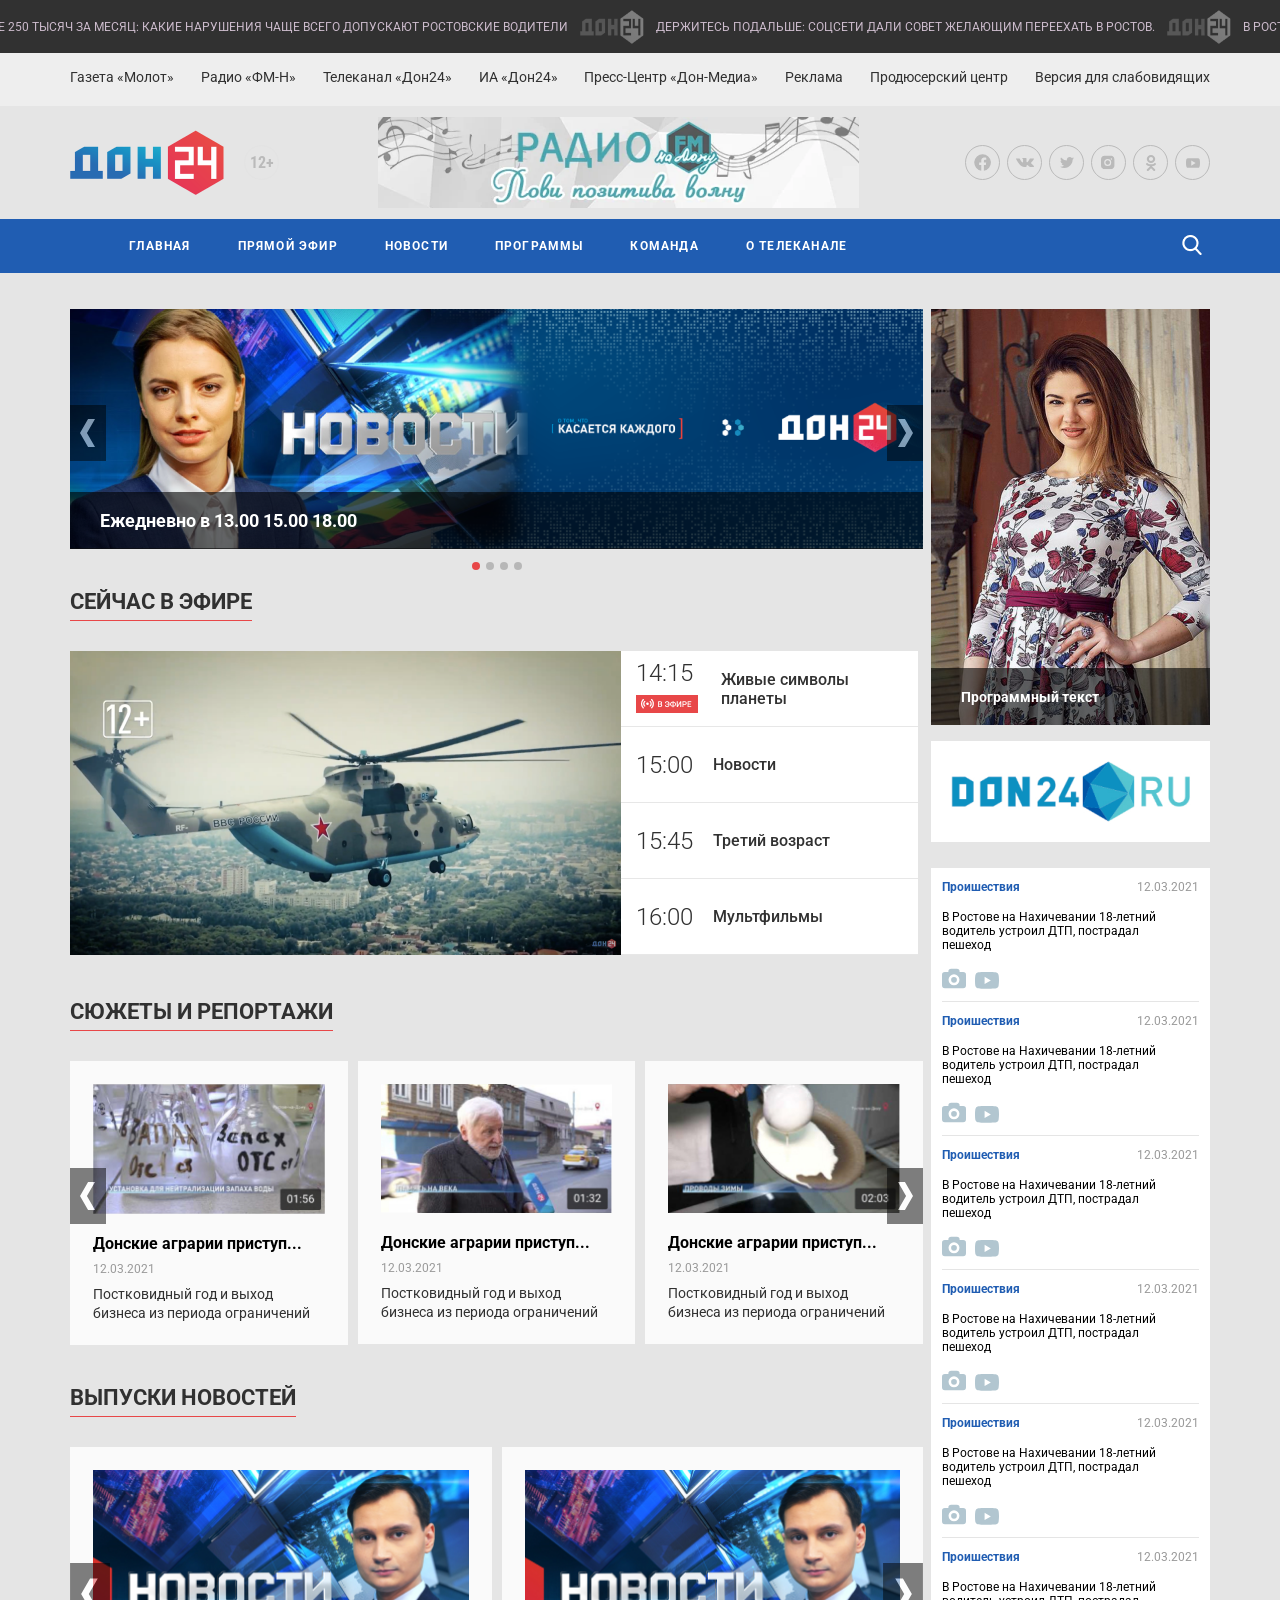
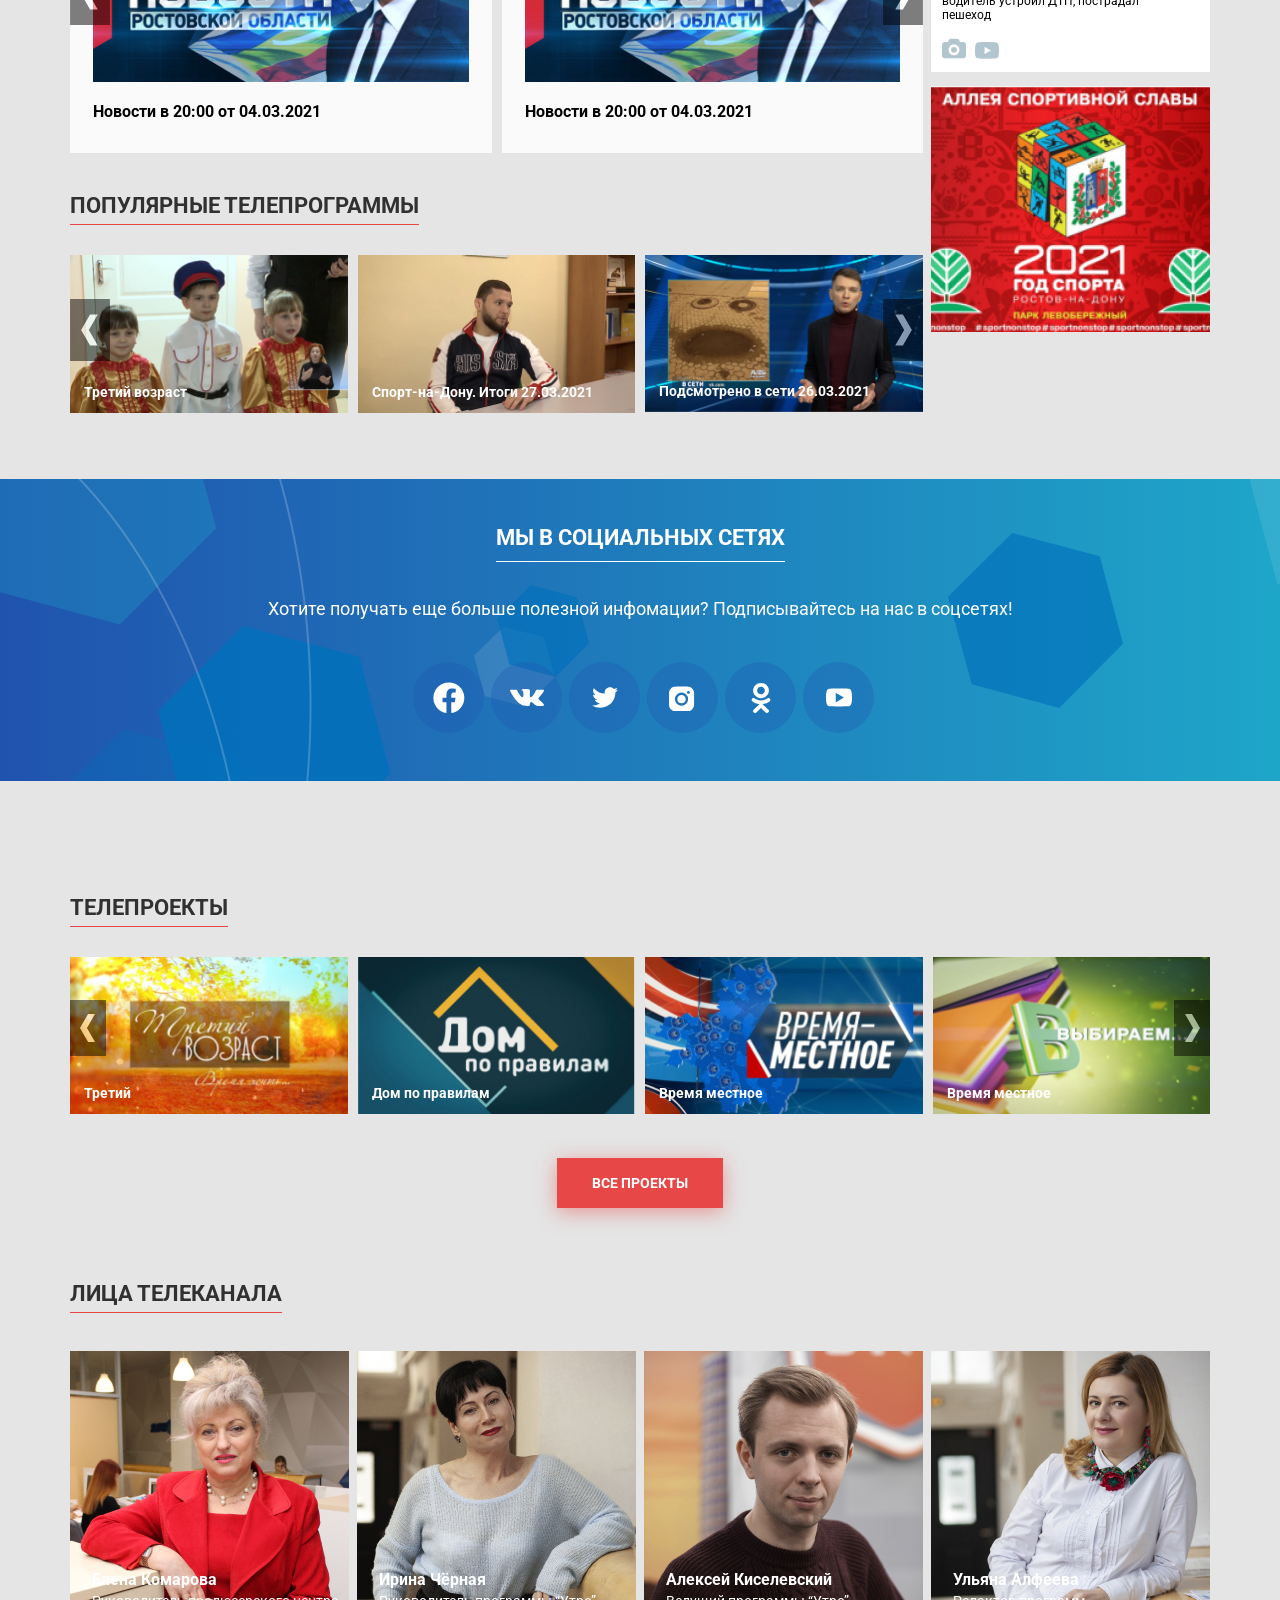
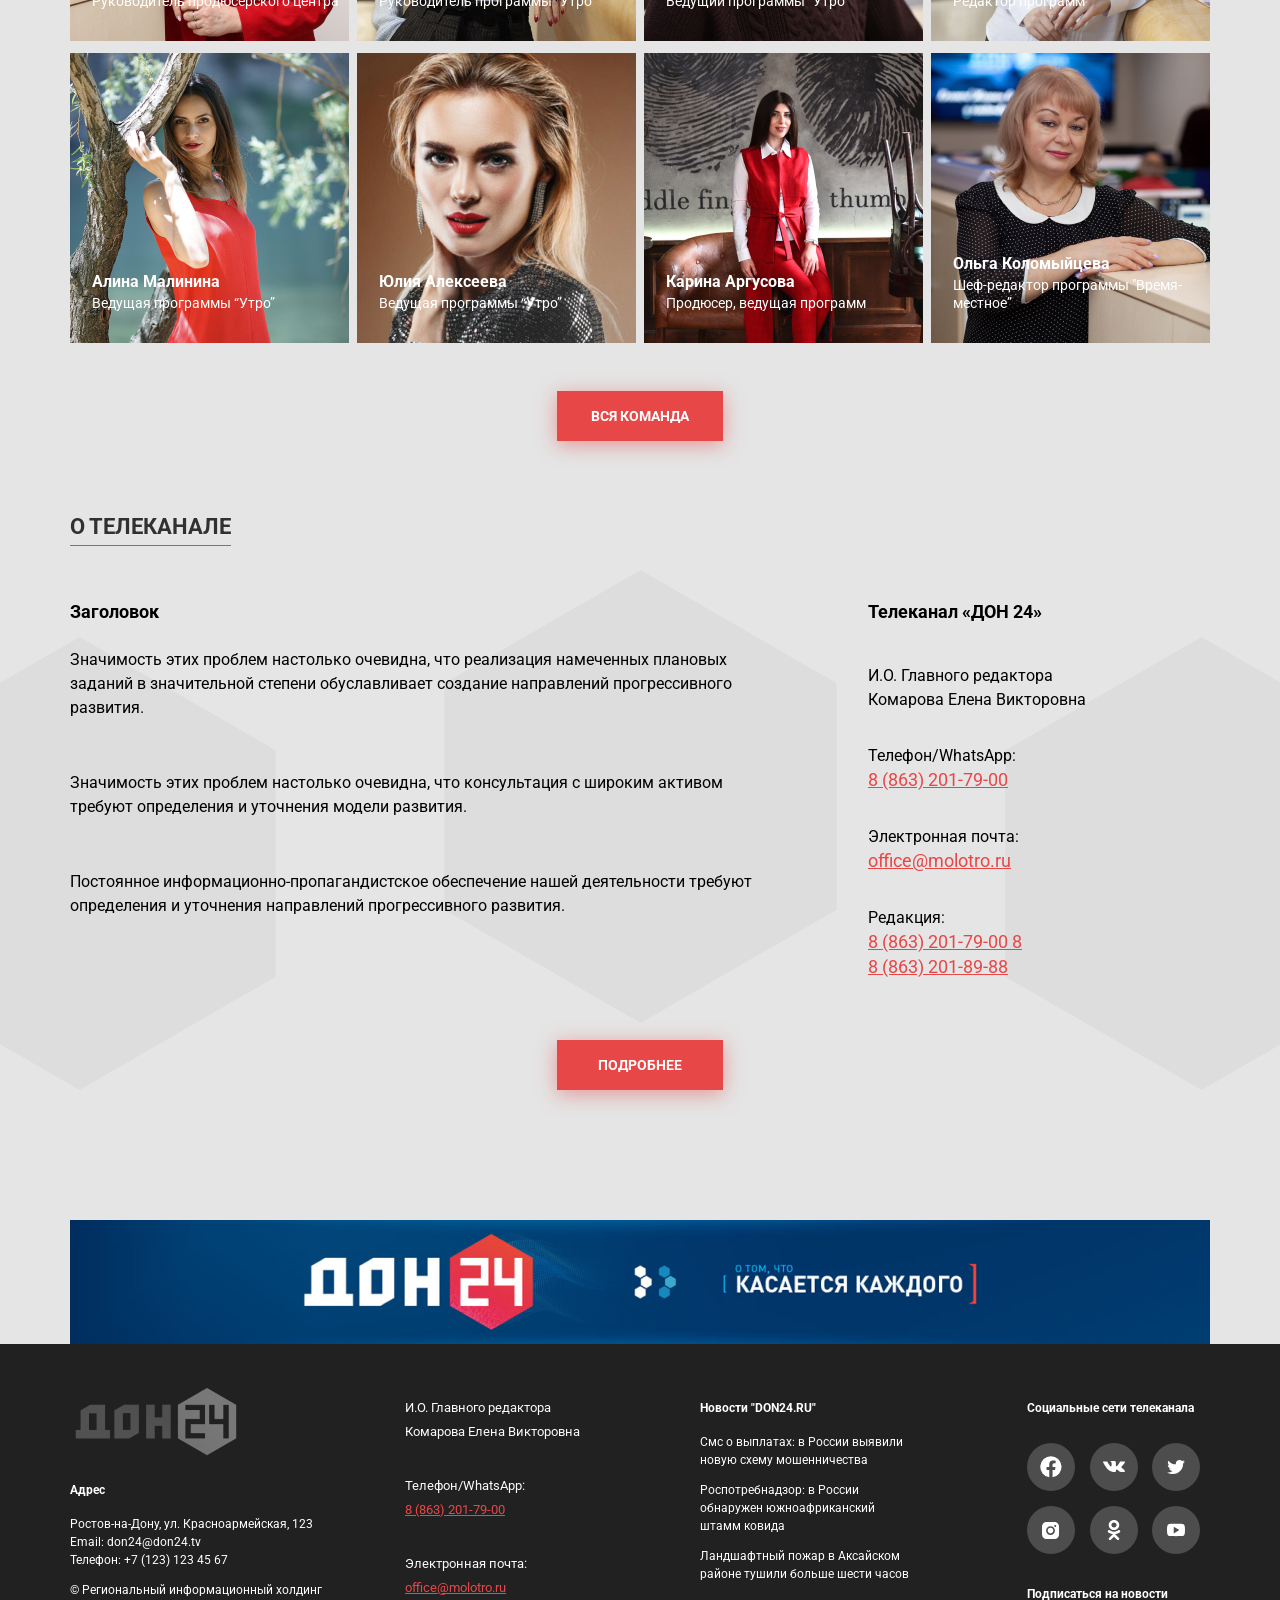
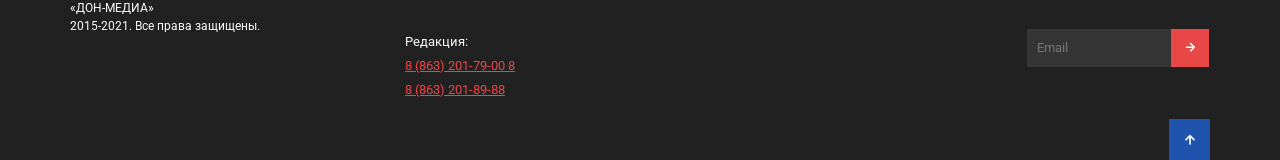
==== commit f0a1b5d5: "Add files via upload" ====
--- a/don24/index.html
+++ b/don24/index.html
@@ -10,7 +10,8 @@
    <link rel="stylesheet" href="css/li-scroller.css" media="screen" /> 
    <link href="https://fonts.googleapis.com/css2?family=Roboto+Condensed:wght@700&display=swap" rel="stylesheet">
    <link rel="stylesheet" href="css/swiper-bundle.min.css">
-   
+   <link rel="icon" href="img/title-logo.ico" type="image/x-icon"> 
+<link rel="shortcut icon" href="img/title-logo.ico" type="image/x-icon">
    <title>Дон24</title>
 </head>
 <body>
@@ -106,7 +107,7 @@
    </ul>
 </nav>
 </header>
-<header class="mobile-header">
+<div class="mobile-header">
    <div class="mobile-logo-container">
       <div class="main-logo-block" name="top"><img class= "main-logo " src="img/don24mainlogo.png" alt="logo-don24">
       <span class="age-censore"><p>12+</p></span></div>
@@ -159,7 +160,7 @@
          </div>
       </div>
    </div>
-</header>
+</div>
 
 
 <main class="main-content">
@@ -243,7 +244,7 @@
             <span class="live-programm-time">15:45</span>
             <span class="live-programm-name">Третий возраст</span>
          </div>
-         <div class="live-programm-titles" id="mobile-all-programms">
+         <div class="mobile-all-programms" >
             <span class="mobile-live-all-programm">
                <svg class="-icon" height="17px" width="9px" >
                   <use xlink:href="img/icons.svg#Subtract"></use>
--- a/don24/css/style.css
+++ b/don24/css/style.css
@@ -348,9 +348,16 @@
     text-align: right;
     
 }
-#mobile-all-programms{
-    display: none;
-    
+.mobile-all-programms{
+    width: 100%;
+    height: 76px;
+    background: #fff;
+    display: flex;
+    align-items: center;
+    border-bottom: 1px solid #e7e7e7;
+    justify-content: start;
+    cursor: pointer;
+    display: none
 }
 /*******end of mobile menu*****/
 
@@ -363,9 +370,12 @@
 }
 
 .main-news{
-    max-width: 853px;
+    max-width: 873px;
     height: 100%;
     margin-bottom: 58px;
+    padding: 0 10px;
+    margin: 0 -10px;
+    overflow: hidden;
 }
 
 /**Banner Slider**/
@@ -376,6 +386,7 @@
     display: flex;
     justify-content: center;
     flex-wrap: wrap;
+    cursor: pointer;
 }
 
 .banner-swiper-slide{
@@ -383,9 +394,7 @@
     max-width: 853px;
     max-height: 240px;
 }
-.thumbnail{
-    width: 100%;
-}
+
 .swiper-pagination{
     margin-top: 5px;
     position: absolute;
@@ -517,9 +526,11 @@
 .reportage-swiper{
     position: relative;
 }
-.reportage-swiper-slide{
-    padding: 5px 0 5px 0;
-}
+.reportage-swiper .swiper-container{
+    padding: 30px;
+    margin: -30px;
+}
+
 .reportage-button-next{
     position: absolute;
     top: 40%;
@@ -538,8 +549,9 @@
     cursor: pointer;
     text-align: left;
 }
-.video-card:hover{
-    box-shadow: 0px 0px 15px rgba(252, 105, 105, 0.2);
+.swiper-slide:hover{
+    transition: 0.5s;
+    box-shadow: 0px 0px 15px rgba(0, 0, 0, 0.541)
 }
 .video-thumb{
 	width: 100%;
@@ -575,7 +587,10 @@
 .news-episodes-swiper{
     position: relative;
 }
-
+.news-episodes-swiper .swiper-container{
+margin: -30px;
+padding: 30px;
+}
 .thumbnail-3{
     width: 100%;
     height: auto;
@@ -594,6 +609,11 @@
 /*************popular episodes Swiper*******/ 
 .popular-programms-swiper{
     position: relative;
+    margin-bottom: 10px;
+}
+.popular-programms-swiper .swiper-container{
+    padding: 10px;
+    margin: -10px;
 }
 .popular-programms-button-next{
     position: absolute;
@@ -608,10 +628,12 @@
 .thumbnail-4{
     width: 100%;
     height: auto;
+    display: block;
 }
 
 .thumbnail-4:hover{
-    box-shadow: 0px 0px 15px rgba(233, 123, 123, 0.2)
+    transition: 0.5s;
+    box-shadow: 0px 0px 10px rgba(0, 0, 0, 0.541)
 }
 .popular-programms-swiper-slide{
     position: relative;
@@ -749,6 +771,7 @@
     margin-bottom: 74px;
     min-height: 302px;
     max-width: 1920px;
+    margin-top: 56px;
 
 }
 .social-network-container-bg{
@@ -835,7 +858,10 @@
 .tvprojects-swiper{
     position: relative;
 }
-
+.tvprojects-swiper .swiper-container{
+    padding: 10px;
+    margin: -10px;
+}
 .tvprojects-button-prev{
     position: absolute;
     top: 30%;
@@ -850,9 +876,11 @@
 .thumbnail-5{
     cursor: pointer;
     width: 100%;
+    display: block;
 }
 .thumbnail-5:hover{
-    box-shadow: 0px 10px 14px rgba(233, 123, 123, 0.2)
+    transition: 0.5s;
+    box-shadow: 0px 0px 10px rgba(0, 0, 0, 0.541)
 }
 .tvprojects-video-title{
     position: absolute;
@@ -1116,6 +1144,9 @@
     padding-left: 10px;
     transition: 0.5s;
 }
+.mobile-subscribe-block{
+    display: none;
+}
 .to-start{
     position: absolute;
     bottom: 0;
@@ -1175,6 +1206,7 @@
     }
     .main-news{
         max-width: 100%;
+        overflow: unset;
     }
     .live-video-img{
         width: 100%;
@@ -1190,7 +1222,7 @@
     .live-programm-titles{
         width: 100%;
     }
-    #mobile-all-programms{
+    .mobile-all-programms{
         display: flex;
         align-items: center;
     }
@@ -1213,6 +1245,9 @@
     }
     .subscribe-area, .subscribe-input{
         width: 335px;
+    }
+    .swiper-slide:not(.banner-swiper-slide){
+        margin-bottom: 10px;
     }
 }
 
